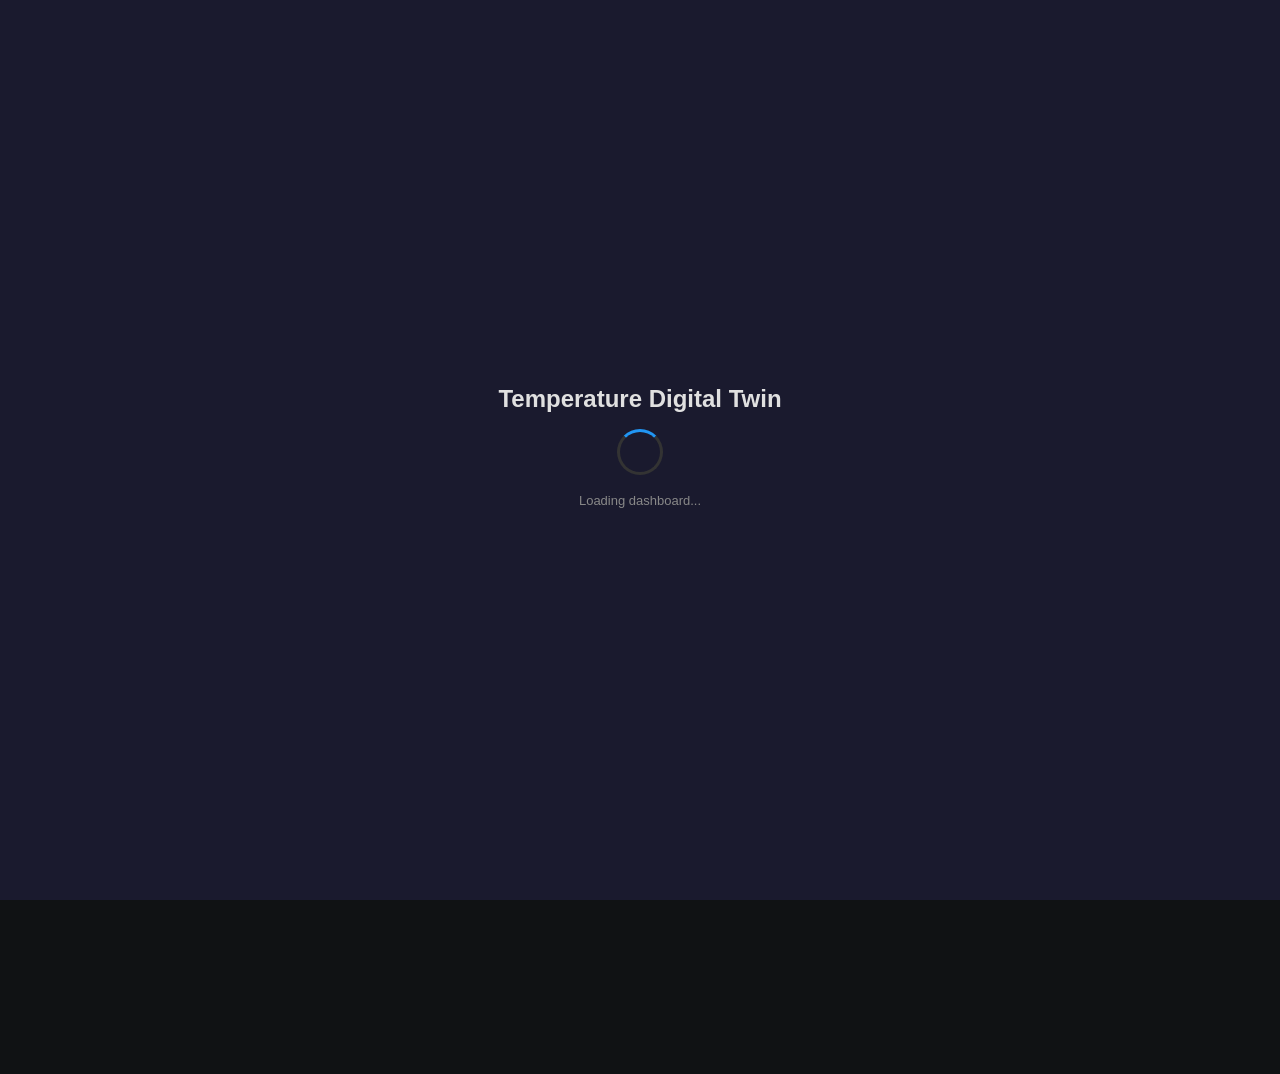
==== dashboard/index.html @ 0434c5f9 "fix: resolve apache-arrow bare specifier, add loader, toast notifications, rename title - Fix apache" ====
<!DOCTYPE html>
<html>
<head>
    <meta charset="UTF-8">
    <title>Temperature Digital Twin</title>
	<meta name="mobile-web-app-capable" content="yes">
    <meta name="apple-mobile-web-app-capable" content="yes" />
    <meta name="apple-mobile-web-app-status-bar-style" content="black" />
    <meta name="viewport" content = "width = device-width, initial-scale = 1, user-scalable = no" />
    <link href="css/freeboard.min.css" rel="stylesheet" />
    <!-- Toastify.js for lightweight toast notifications (no dependencies) -->
    <link href="https://cdn.jsdelivr.net/npm/toastify-js@1.12.0/src/toastify.min.css" rel="stylesheet" />
    <script src="js/freeboard.thirdparty.min.js"></script>
    <!-- Apache ECharts for time series charts -->
    <script src="https://cdn.jsdelivr.net/npm/echarts@5.5.1/dist/echarts.min.js"></script>
    <!-- timeago.js for human-readable relative timestamps -->
    <script src="https://cdn.jsdelivr.net/npm/timeago.js@4.0.2/dist/timeago.min.js"></script>
    <!-- Toastify.js for toast notifications -->
    <script src="https://cdn.jsdelivr.net/npm/toastify-js@1.12.0/src/toastify.js"></script>
    <script type="text/javascript">
        // ── Toast helper — available to all plugins via window.showToast ──
        // Usage: window.showToast("message", "info|success|error|warning")
        window.showToast = function(message, type) {
            if (typeof Toastify === "undefined") {
                console.log("[Toast] (" + (type || "info") + ") " + message);
                return;
            }
            var bgColors = {
                error:    "linear-gradient(135deg, #d32f2f, #b71c1c)",
                warning:  "linear-gradient(135deg, #f57c00, #e65100)",
                success:  "linear-gradient(135deg, #388e3c, #1b5e20)",
                info:     "linear-gradient(135deg, #1565c0, #0d47a1)"
            };
            Toastify({
                text: message,
                duration: 8000,
                close: true,
                gravity: "top",
                position: "right",
                style: {
                    background: bgColors[type] || bgColors.info,
                    borderRadius: "6px",
                    fontSize: "13px",
                    maxWidth: "420px"
                }
            }).showToast();
        };
    </script>
    <script type="text/javascript">
        head.js("js/freeboard_plugins.min.js",
                // *** Load more plugins here ***
                "plugins/custom/duckdb_datasource.js",
                "plugins/custom/hf_dataset_datasource.js",
                "plugins/custom/timeseries_chart_widget.js",
                "plugins/custom/datepicker_widget.js",
                "plugins/custom/link_card_widget.js",
                function(){
                    $(function()
                    { //DOM Ready
                        freeboard.initialize(true);

                        var hashpattern = window.location.hash.match(/(&|#)source=([^&]+)/);
                        var savepattern = window.location.hash.match(/(&|#)save=([^&]+)/);
                        var projectSaveEndpoint = savepattern !== null ? decodeURIComponent(savepattern[2]) : "/api/dashboard";

                        function loadProjectDashboard() {
                            if (!window.agentFreeboardProjectSource) {
                                alert("Project dashboard is unavailable in this preview.");
                                return;
                            }

                            $.getJSON(window.agentFreeboardProjectSource)
                                .done(function(data) {
                                    freeboard.loadDashboard(data, function() {
                                        freeboard.setEditing(true);
                                    });
                                })
                                .fail(function(xhr) {
                                    alert("Project dashboard load failed: " + (xhr.statusText || "unknown error"));
                                });
                        }

                        function setProjectSaveMode(available, enabled, endpoint) {
                            window.agentFreeboardDetectedSaveEndpoint = available ? endpoint : null;
                            window.agentFreeboardSaveEndpoint = available && enabled ? endpoint : null;
                            $("#project-save-toggle").prop("disabled", !available).prop("checked", Boolean(available && enabled));
                            $("#project-save-mode").toggleClass("enabled", Boolean(available && enabled));
                            $("#project-save-mode-value").text(available && enabled ? "Local write-back active" : "Download JSON fallback");
                            $("#project-save-mode-detail").text(available ? (enabled ? "Save Dashboard writes to the project file." : "Save Dashboard downloads JSON.") : "Project file save is unavailable in this preview.");
                        }

                        setProjectSaveMode(false, false, projectSaveEndpoint);
                        $("#project-save-toggle").on("change", function() {
                            setProjectSaveMode(Boolean(window.agentFreeboardDetectedSaveEndpoint), this.checked, window.agentFreeboardDetectedSaveEndpoint || projectSaveEndpoint);
                        });

                        $.ajax({ url: projectSaveEndpoint, type: "GET", dataType: "json", cache: false })
                            .done(function(capability) {
                                var projectAvailable = Boolean(capability && capability.ok);
                                var writeAvailable = Boolean(capability && capability.writeEnabled);
                                window.agentFreeboardProjectSource = projectAvailable ? "/dashboard.json" : null;
                                $("#project-load-dashboard").toggleClass("disabled", !projectAvailable);
                                setProjectSaveMode(writeAvailable, writeAvailable, projectSaveEndpoint);
                                if (hashpattern === null && projectAvailable) {
                                    loadProjectDashboard();
                                }
                            })
                            .fail(function() {
                                window.agentFreeboardProjectSource = null;
                                $("#project-load-dashboard").addClass("disabled");
                                setProjectSaveMode(false, false, projectSaveEndpoint);
                                if (hashpattern === null) {
                                    $.getJSON("examples/temperature-twin.json", function(data) {
                                        freeboard.loadDashboard(data, function() {
                                            freeboard.setEditing(false);
                                        });
                                    }).fail(function(xhr) {
                                        console.log("Default dashboard load failed: " + (xhr.statusText || "unknown error"));
                                    });
                                }
                            });
                        if (hashpattern !== null) {
                            $.getJSON(decodeURIComponent(hashpattern[2]), function(data) {
                                freeboard.loadDashboard(data, function() {
                                    var editpattern = window.location.hash.match(/(&|#)edit=(true|1|yes)/i);
                                    freeboard.setEditing(editpattern !== null);
                                });
                            });
                        }

                        window.agentFreeboardLoadProjectDashboard = loadProjectDashboard;

                        // Hide loading overlay once the dashboard DOM is ready
                        window.setLoadingStatus("Loading dashboard...");
                        setTimeout(window.hideLoadingOverlay, 1500);

                    });
                });
    </script>
</head>
<body>
<!-- Loading overlay — shown until dashboard is ready -->
<div id="loading-overlay" style="position:fixed;top:0;left:0;width:100%;height:100%;background:#1a1a2e;z-index:99999;display:flex;flex-direction:column;align-items:center;justify-content:center;transition:opacity 0.4s;">
    <div style="font-size:24px;font-weight:600;color:#e0e0e0;margin-bottom:20px;font-family:'Segoe UI',Arial,sans-serif;">Temperature Digital Twin</div>
    <div style="width:40px;height:40px;border:3px solid #333;border-top-color:#2196F3;border-radius:50%;animation:spin 0.8s linear infinite;"></div>
    <div id="loading-status" style="margin-top:16px;color:#888;font-size:13px;font-family:'Segoe UI',Arial,sans-serif;">Initializing dashboard...</div>
</div>
<style>@keyframes spin{to{transform:rotate(360deg)}}</style>
<script>
    // Update loading status text
    window.setLoadingStatus = function(msg) {
        var el = document.getElementById("loading-status");
        if (el) el.textContent = msg;
    };
    // Hide loading overlay
    window.hideLoadingOverlay = function() {
        var overlay = document.getElementById("loading-overlay");
        if (overlay) {
            overlay.style.opacity = "0";
            setTimeout(function() { overlay.remove(); }, 400);
        }
    };
</script>
<div id="board-content">
    <img id="dash-logo" data-bind="attr:{src: header_image}, visible:header_image()">
    <div class="gridster responsive-column-width">
        <ul data-bind="grid: true">
        </ul>
    </div>
</div>
<header id="main-header" data-bind="if:allow_edit">
    <div id="admin-bar">
        <div id="admin-menu">
            <div id="board-tools">
                <h1 id="board-logo" class="title bordered">agent-freeboard editor</h1>
                <div id="board-actions">
                    <ul class="board-toolbar vertical">
                        <li data-bind="click: loadDashboardFromLocalFile"><i id="full-screen-icon" class="icon-folder-open icon-white"></i><label id="full-screen">Load JSON</label></li>
                        <li id="project-load-dashboard" class="disabled" data-bind="click: loadDashboardFromProject"><i class="icon-refresh icon-white"></i><label>Load Project</label></li>
                        <li><i class="icon-download-alt icon-white"></i><label data-bind="click: saveDashboardClicked">Save Dashboard</label></li>
                        <li id="add-pane" data-bind="click: createPane"><i class="icon-plus icon-white"></i><label>Add Pane</label></li>
                    </ul>
                    <div id="project-save-mode" class="project-save-mode">
                        <div class="project-save-mode-header">
                            <div class="project-save-mode-label">Project Save Mode</div>
                            <label class="project-save-toggle"><input id="project-save-toggle" type="checkbox" disabled> Save to project</label>
                        </div>
                        <div id="project-save-mode-value" class="project-save-mode-value">Download JSON fallback</div>
                        <div id="project-save-mode-detail" class="project-save-mode-detail">Project file save is unavailable in this preview.</div>
                    </div>
                </div>
            </div>
            <div id="datasources">
                <h2 class="title">Datasources</h2>

                <div class="datasource-list-container">
                    <table class="table table-condensed sub-table" id="datasources-list" data-bind="if: datasources().length">
                        <thead>
                        <tr>
                            <th>Name</th>
                            <th>Last Updated</th>
                            <th>&nbsp;</th>
                        </tr>
                        </thead>
                        <tbody data-bind="foreach: datasources">
                        <tr>
                            <td>
                                <span class="text-button datasource-name" data-bind="text: name, pluginEditor: {operation: 'edit', type: 'datasource'}"></span>
                            </td>
                            <td data-bind="text: last_updated"></td>
                            <td>
                                <ul class="board-toolbar">
                                    <li data-bind="click: updateNow"><i class="icon-refresh icon-white"></i></li>
                                    <li data-bind="pluginEditor: {operation: 'delete', type: 'datasource'}">
                                        <i class="icon-trash icon-white"></i></li>
                                </ul>
                            </td>
                        </tr>
                        </tbody>
                    </table>
                </div>
                <span class="text-button table-operation" data-bind="pluginEditor: {operation: 'add', type: 'datasource'}">ADD</span>
            </div>
        </div>
    </div>
	<div id="column-tools" class="responsive-column-width">
		<ul class="board-toolbar left-columns">
			<li class="column-tool add" data-bind="click: addGridColumnLeft"><span class="column-icon right"></span><i class="icon-arrow-left icon-white"></i></li>
			<li class="column-tool sub" data-bind="click: subGridColumnLeft"><span class="column-icon left"></span><i class="icon-arrow-right icon-white"></i></li>
		</ul>
		<ul class="board-toolbar right-columns">
			<li class="column-tool sub" data-bind="click: subGridColumnRight"><span class="column-icon right"></span><i class="icon-arrow-left icon-white"></i></li>
			<li class="column-tool add" data-bind="click: addGridColumnRight"><span class="column-icon left"></span><i class="icon-arrow-right icon-white"></i></li>
		</ul>
	</div>
    <div id="toggle-header" data-bind="click: toggleEditing">
        <i id="toggle-header-icon" class="icon-wrench icon-white"></i></div>
</header>

<div style="display:hidden">
    <ul data-bind="template: { name: 'pane-template', foreach: panes}">
    </ul>
</div>

<script type="text/html" id="pane-template">
    <li data-bind="pane: true">
        <header>
            <h1 class="pane-title" data-bind="editableText: title, editable: $root.isEditing"></h1>
            <ul class="board-toolbar pane-tools">
                <li data-bind="pluginEditor: {operation: 'add', type: 'widget'}">
                    <i class="icon-plus icon-white"></i>
                </li>
                <li data-bind="pluginEditor: {operation: 'edit', type: 'pane'}">
                    <i class="icon-wrench icon-white"></i>
                </li>
                <li data-bind="pluginEditor: {operation: 'delete', type: 'pane'}">
                    <i class="icon-trash icon-white"></i>
                </li>
            </ul>
        </header>
        <section data-bind="foreach: widgets">
            <div class="sub-section" data-bind="css: 'sub-section-height-' + height()">
                <div class="widget" data-bind="widget: true, css:{fillsize:fillSize}"></div>
                <div class="sub-section-tools">
                    <ul class="board-toolbar">
                        <!-- ko if:$parent.widgetCanMoveUp($data) -->
                        <li data-bind="click:$parent.moveWidgetUp"><i class="icon-chevron-up icon-white"></i></li>
                        <!-- /ko -->
                        <!-- ko if:$parent.widgetCanMoveDown($data) -->
                        <li data-bind="click:$parent.moveWidgetDown"><i class="icon-chevron-down icon-white"></i></li>
                        <!-- /ko -->
                        <li data-bind="pluginEditor: {operation: 'edit', type: 'widget'}"><i class="icon-wrench icon-white"></i></li>
                        <li data-bind="pluginEditor: {operation: 'delete', type: 'widget'}"><i class="icon-trash icon-white"></i></li>
                    </ul>
                </div>
            </div>
        </section>
        <button type="button" class="pane-add-widget" data-bind="visible: $root.isEditing, pluginEditor: {operation: 'add', type: 'widget'}">Add widget</button>
    </li>
</script>

</body>
</html>
---- dashboard/css/freeboard.min.css ----
.cm-s-ambiance .cm-keyword{color:#cda869}.cm-s-ambiance .cm-atom{color:#cf7ea9}.cm-s-ambiance .cm-number{color:#78cf8a}.cm-s-ambiance .cm-def{color:#aac6e3}.cm-s-ambiance .cm-variable{color:#ffb795}.cm-s-ambiance .cm-variable-2{color:#eed1b3}.cm-s-ambiance .cm-variable-3{color:#faded3}.cm-s-ambiance .cm-property{color:#eed1b3}.cm-s-ambiance .cm-operator{color:#fa8d6a}.cm-s-ambiance .cm-comment{color:#555;font-style:italic}.cm-s-ambiance .cm-string{color:#8f9d6a}.cm-s-ambiance .cm-string-2{color:#9d937c}.cm-s-ambiance .cm-meta{color:#d2a8a1}.cm-s-ambiance .cm-qualifier{color:#ff0}.cm-s-ambiance .cm-builtin{color:#99c}.cm-s-ambiance .cm-bracket{color:#24c2c7}.cm-s-ambiance .cm-tag{color:#fee4ff}.cm-s-ambiance .cm-attribute{color:#9b859d}.cm-s-ambiance .cm-header{color:#00f}.cm-s-ambiance .cm-quote{color:#24c2c7}.cm-s-ambiance .cm-hr{color:pink}.cm-s-ambiance .cm-link{color:#f4c20b}.cm-s-ambiance .cm-special{color:#ff9d00}.cm-s-ambiance .cm-error{color:#af2018}.cm-s-ambiance .CodeMirror-matchingbracket{color:#0f0}.cm-s-ambiance .CodeMirror-nonmatchingbracket{color:#f22}.cm-s-ambiance .CodeMirror-selected{background:rgba(255,255,255,.15)}.cm-s-ambiance.CodeMirror-focused .CodeMirror-selected{background:rgba(255,255,255,.1)}.cm-s-ambiance.CodeMirror{line-height:1.4em;color:#e6e1dc;background-color:#202020;-webkit-box-shadow:inset 0 0 10px #000;-moz-box-shadow:inset 0 0 10px #000;box-shadow:inset 0 0 10px #000}.cm-s-ambiance .CodeMirror-gutters{background:#3d3d3d;border-right:1px solid #4d4d4d;box-shadow:0 10px 20px #000}.cm-s-ambiance .CodeMirror-linenumber{text-shadow:0 1px 1px #4d4d4d;color:#222;padding:0 5px}.cm-s-ambiance .CodeMirror-lines .CodeMirror-cursor{border-left:1px solid #7991e8}.cm-s-ambiance .CodeMirror-activeline-background{background:none repeat scroll 0 0 rgba(255,255,255,.031)}.cm-s-ambiance .CodeMirror-gutters,.cm-s-ambiance.CodeMirror{background-image:url("[data-uri]")}.CodeMirror{font-family:monospace;height:300px}.CodeMirror-scroll{overflow:auto}.CodeMirror-lines{padding:4px 0}.CodeMirror pre{padding:0 4px}.CodeMirror-gutter-filler,.CodeMirror-scrollbar-filler{background-color:#fff}.CodeMirror-gutters{border-right:1px solid #ddd;background-color:#f7f7f7;white-space:nowrap}.CodeMirror-linenumber{padding:0 3px 0 5px;min-width:20px;text-align:right;color:#999;-moz-box-sizing:content-box;box-sizing:content-box}.CodeMirror div.CodeMirror-cursor{border-left:1px solid #000}.CodeMirror div.CodeMirror-secondarycursor{border-left:1px solid silver}.CodeMirror.cm-keymap-fat-cursor div.CodeMirror-cursor{width:auto;border:0;background:#7e7}.cm-tab{display:inline-block}.CodeMirror-ruler{border-left:1px solid #ccc;position:absolute}.cm-s-default .cm-keyword{color:#708}.cm-s-default .cm-atom{color:#219}.cm-s-default .cm-number{color:#164}.cm-s-default .cm-def{color:#00f}.cm-s-default .cm-variable-2{color:#05a}.cm-s-default .cm-variable-3{color:#085}.cm-s-default .cm-comment{color:#a50}.cm-s-default .cm-string{color:#a11}.cm-s-default .cm-string-2{color:#f50}.cm-s-default .cm-meta{color:#555}.cm-s-default .cm-qualifier{color:#555}.cm-s-default .cm-builtin{color:#30a}.cm-s-default .cm-bracket{color:#997}.cm-s-default .cm-tag{color:#170}.cm-s-default .cm-attribute{color:#00c}.cm-s-default .cm-header{color:#00f}.cm-s-default .cm-quote{color:#090}.cm-s-default .cm-hr{color:#999}.cm-s-default .cm-link{color:#00c}.cm-negative{color:#d44}.cm-positive{color:#292}.cm-header,.cm-strong{font-weight:700}.cm-em{font-style:italic}.cm-link{text-decoration:underline}.cm-s-default .cm-error{color:red}.cm-invalidchar{color:red}div.CodeMirror span.CodeMirror-matchingbracket{color:#0f0}div.CodeMirror span.CodeMirror-nonmatchingbracket{color:#f22}.CodeMirror-activeline-background{background:#e8f2ff}.CodeMirror{line-height:1;position:relative;overflow:hidden;background:#fff;color:#000}.CodeMirror-scroll{margin-bottom:-30px;margin-right:-30px;padding-bottom:30px;height:100%;outline:0;position:relative;-moz-box-sizing:content-box;box-sizing:content-box}.CodeMirror-sizer{position:relative;border-right:30px solid transparent;-moz-box-sizing:content-box;box-sizing:content-box}.CodeMirror-gutter-filler,.CodeMirror-hscrollbar,.CodeMirror-scrollbar-filler,.CodeMirror-vscrollbar{position:absolute;z-index:6;display:none}.CodeMirror-vscrollbar{right:0;top:0;overflow-x:hidden;overflow-y:scroll}.CodeMirror-hscrollbar{bottom:0;left:0;overflow-y:hidden;overflow-x:scroll}.CodeMirror-scrollbar-filler{right:0;bottom:0}.CodeMirror-gutter-filler{left:0;bottom:0}.CodeMirror-gutters{position:absolute;left:0;top:0;padding-bottom:30px;z-index:3}.CodeMirror-gutter{white-space:normal;height:100%;-moz-box-sizing:content-box;box-sizing:content-box;padding-bottom:30px;margin-bottom:-32px;display:inline-block}.CodeMirror-gutter-elt{position:absolute;cursor:default;z-index:4}.CodeMirror-lines{cursor:text}.CodeMirror pre{-moz-border-radius:0;-webkit-border-radius:0;border-radius:0;border-width:0;background:0 0;font-family:inherit;font-size:inherit;margin:0;white-space:pre;word-wrap:normal;line-height:inherit;color:inherit;z-index:2;position:relative;overflow:visible}.CodeMirror-wrap pre{word-wrap:break-word;white-space:pre-wrap;word-break:normal}.CodeMirror-linebackground{position:absolute;left:0;right:0;top:0;bottom:0;z-index:0}.CodeMirror-linewidget{position:relative;z-index:2;overflow:auto}.CodeMirror-wrap .CodeMirror-scroll{overflow-x:hidden}.CodeMirror-measure{position:absolute;width:100%;height:0;overflow:hidden;visibility:hidden}.CodeMirror-measure pre{position:static}.CodeMirror div.CodeMirror-cursor{position:absolute;border-right:none;width:0}div.CodeMirror-cursors{visibility:hidden;position:relative;z-index:1}.CodeMirror-focused div.CodeMirror-cursors{visibility:visible}.CodeMirror-selected{background:#d9d9d9}.CodeMirror-focused .CodeMirror-selected{background:#d7d4f0}.CodeMirror-crosshair{cursor:crosshair}.cm-searching{background:#ffa;background:rgba(255,255,0,.4)}.cm-force-border{padding-right:.1px}@media print{.CodeMirror div.CodeMirror-cursors{visibility:hidden}}/*! gridster.js - v0.1.0 - 2013-06-14 - * http://gridster.net/ - Copyright (c) 2013 ducksboard; Licensed MIT */.gridster{position:relative}.gridster>*{margin:0 auto;-webkit-transition:height .4s;-moz-transition:height .4s;-o-transition:height .4s;-ms-transition:height .4s;transition:height .4s}.gridster .gs_w{z-index:2;position:absolute}.ready .gs_w:not(.preview-holder){-webkit-transition:opacity .3s,left .3s,top .3s;-moz-transition:opacity .3s,left .3s,top .3s;-o-transition:opacity .3s,left .3s,top .3s;transition:opacity .3s,left .3s,top .3s}.ready .gs_w:not(.preview-holder){-webkit-transition:opacity .3s,left .3s,top .3s,width .3s,height .3s;-moz-transition:opacity .3s,left .3s,top .3s,width .3s,height .3s;-o-transition:opacity .3s,left .3s,top .3s,width .3s,height .3s;transition:opacity .3s,left .3s,top .3s,width .3s,height .3s}.gridster .preview-holder{z-index:1;position:absolute;background-color:#fff;border-color:#fff;opacity:.3}.gridster .player-revert{z-index:10!important;-webkit-transition:left .3s,top .3s!important;-moz-transition:left .3s,top .3s!important;-o-transition:left .3s,top .3s!important;transition:left .3s,top .3s!important}.gridster .dragging{z-index:10!important;-webkit-transition:all 0s!important;-moz-transition:all 0s!important;-o-transition:all 0s!important;transition:all 0s!important}/*! normalize.css v2.1.2 | MIT License | git.io/normalize */article,aside,details,figcaption,figure,footer,header,hgroup,main,nav,section,summary{display:block}audio,canvas,video{display:inline-block}audio:not([controls]){display:none;height:0}[hidden]{display:none}html{-webkit-touch-callout:none;-webkit-user-select:none;-khtml-user-select:none;-moz-user-select:none;-ms-user-select:none;user-select:none;font-family:sans-serif;-ms-text-size-adjust:100%;-webkit-text-size-adjust:100%}body{margin:0}@media screen and (max-width :320px){body::-webkit-scrollbar{display:none}}a:focus{outline:thin dotted}a:active,a:hover{outline:0}h1{font-size:2em;margin:.67em 0}abbr[title]{border-bottom:1px dotted}b,strong{font-weight:700}dfn{font-style:italic}hr{-moz-box-sizing:content-box;box-sizing:content-box;height:0}mark{background:#ff0;color:#000}code,kbd,pre,samp{font-family:monospace,serif;font-size:1em}pre{white-space:pre-wrap}q{quotes:"\201C" "\201D" "\2018" "\2019"}small{font-size:80%}sub,sup{font-size:75%;line-height:0;position:relative;vertical-align:baseline}sup{top:-.5em}sub{bottom:-.25em}img{border:0}svg:not(:root){overflow:hidden}figure{margin:0}fieldset{border:1px solid silver;margin:0 2px;padding:.35em .625em .75em}legend{border:0;padding:0}button,input,select,textarea{font-family:inherit;font-size:100%;margin:0}button,input{line-height:normal}button,select{text-transform:none}button,html input[type=button],input[type=reset],input[type=submit]{-webkit-appearance:button;cursor:pointer}button[disabled],html input[disabled]{cursor:default}input[type=checkbox],input[type=radio]{box-sizing:border-box;padding:0}input[type=search]{-webkit-appearance:textfield;-moz-box-sizing:content-box;-webkit-box-sizing:content-box;box-sizing:content-box}input[type=search]::-webkit-search-cancel-button,input[type=search]::-webkit-search-decoration{-webkit-appearance:none}button::-moz-focus-inner,input::-moz-focus-inner{border:0;padding:0}textarea{overflow:auto;vertical-align:top}table{border-collapse:collapse;border-spacing:0}html{background-color:#101214;height:100%;overflow:hidden}body{background-color:#101214;color:#8b8b8b;font-family:system-ui,-apple-system,BlinkMacSystemFont,"Helvetica Neue",sans-serif;font-size:14px;line-height:20px;height:100%;overflow-x:hidden;overflow-y:auto}.modal{position:absolute;background-color:#2a2a2a;top:120px;width:900px;margin:auto;right:0;left:0;margin-bottom:25px}.modal.small{max-width:500px;width:100%}.modal header{background-color:#272727;height:40px;margin:0;padding:0 10px 0 10px;color:#8b8b8b}.modal footer{background-color:#272727;height:40px;margin:0;color:#8b8b8b;text-transform:uppercase;clear:both}.modal footer{text-align:right}.modal footer .text-button{line-height:40px;padding-left:15px;padding-right:15px;display:inline-block}.modal section{padding:25px;padding-bottom:55px}.control-group:last-child{margin-bottom:0}.control-group{margin-bottom:16px}.control-group:after,.control-group:before{display:table;line-height:0;content:""}.control-group:after{clear:both}.control-label{padding-top:5px;text-align:right;text-transform:uppercase;font-size:11px}.controls{padding-left:20px;margin-left:180px}.input-suffix{display:inline-block;height:22px;padding:4px 10px;line-height:23px;vertical-align:middle;text-transform:uppercase;font-size:11px;min-width:16px}#plugin-description{margin-bottom:25px}.align-right{text-align:right}select,textarea{margin:0;font-size:100%;vertical-align:middle}.uneditable-input,input[type=color],input[type=date],input[type=datetime-local],input[type=datetime],input[type=email],input[type=month],input[type=number],input[type=password],input[type=search],input[type=tel],input[type=text],input[type=time],input[type=url],input[type=week],select,textarea{display:inline-block;height:20px;padding:4px 6px;font-size:14px;line-height:20px;color:#d3d4d4;vertical-align:middle;-webkit-border-radius:0px;-moz-border-radius:0;border-radius:0;width:400px}input,textarea{width:206px}input.small,textarea.small{width:133px}textarea{height:auto}.uneditable-input,input[type=color],input[type=date],input[type=datetime-local],input[type=datetime],input[type=email],input[type=month],input[type=number],input[type=password],input[type=search],input[type=tel],input[type=text],input[type=time],input[type=url],input[type=week],textarea{background-color:#272727;border:1px solid #3d3d3d;-webkit-box-shadow:inset 0 1px 1px rgba(0,0,0,.075);-moz-box-shadow:inset 0 1px 1px rgba(0,0,0,.075);box-shadow:inset 0 1px 1px rgba(0,0,0,.075);-webkit-transition:border linear .2s,box-shadow linear .2s;-moz-transition:border linear .2s,box-shadow linear .2s;-o-transition:border linear .2s,box-shadow linear .2s;transition:border linear .2s,box-shadow linear .2s}.uneditable-input:focus,input[type=color]:focus,input[type=date]:focus,input[type=datetime-local]:focus,input[type=datetime]:focus,input[type=email]:focus,input[type=month]:focus,input[type=number]:focus,input[type=password]:focus,input[type=search]:focus,input[type=tel]:focus,input[type=text]:focus,input[type=time]:focus,input[type=url]:focus,input[type=week]:focus,textarea:focus{border-color:rgba(255,153,0,.8);outline:0;-webkit-box-shadow:inset 0 1px 1px rgba(0,0,0,.075),0 0 8px #f90;-moz-box-shadow:inset 0 1px 1px rgba(0,0,0,.075),0 0 8px #f90;box-shadow:inset 0 1px 1px rgba(0,0,0,.075),0 0 8px #f90}select{width:220px;background-color:#272727;height:27px}h1,h2,h3,h4,h5,h6{margin:10px 0;font-family:inherit;font-weight:700;line-height:20px;color:inherit;text-rendering:optimizelegibility}h1,h2,h3{line-height:40px}h1{font-size:38.5px}h2{font-size:31.5px}h3{font-size:24.5px}h4{font-size:17.5px}h5{font-size:14px}h6{font-size:11.9px}table{max-width:100%;background-color:transparent;border-collapse:collapse;border-spacing:0}.table{width:100%;margin-bottom:20px}.table td,.table th{padding:8px;line-height:20px;text-align:left;vertical-align:top;border-top:1px solid #ddd}.table th{font-weight:700}.table thead th{vertical-align:bottom}.table caption+thead tr:first-child td,.table caption+thead tr:first-child th,.table colgroup+thead tr:first-child td,.table colgroup+thead tr:first-child th,.table thead:first-child tr:first-child td,.table thead:first-child tr:first-child th{border-top:0}.table tbody+tbody{border-top:2px solid #ddd}.table .table{background-color:#fff}.table-condensed td,.table-condensed th{padding:2px 5px}a:focus{outline:thin dotted #333;outline:5px auto -webkit-focus-ring-color;outline-offset:-2px}#modal_overlay{position:absolute;z-index:100;top:0;left:0;height:100%;width:100%;background:rgba(0,0,0,.8);overflow-y:auto}a:active,a:hover{outline:0}a{color:#b88f51;text-decoration:none}a:focus,a:hover{color:#d7ad69;text-decoration:underline}.gridster header{background-color:#272727;height:30px;margin:0;padding:0 10px 0 10px;color:#8b8b8b;text-transform:uppercase}header h1{font-size:12px;white-space:nowrap;overflow:hidden;text-overflow:ellipsis;padding:0;margin:0;line-height:30px}.gridster section{line-height:normal;bottom:0;left:0;right:0;margin:auto;white-space:nowrap;overflow:hidden;text-overflow:ellipsis}#board-content{overflow:visible;position:relative;padding-top:10px}#main-header{width:100%;position:fixed;z-index:50;display:none}#admin-bar{background-color:#242729;width:100%;height:216px;position:relative;border-bottom:1px solid #3a3f43;-webkit-box-shadow:0 2px 8px rgba(0,0,0,.24);box-shadow:0 2px 8px rgba(0,0,0,.24);overflow-x:hidden;overflow-y:hidden}#toggle-header{margin:0 auto;left:0;right:0;width:50px;background-color:#242729;text-align:center;cursor:pointer;border:1px solid #3a3f43;border-top:0}#toggle-header-icon{margin-top:4px;margin-bottom:7px}.widget{padding:5px 10px 5px 10px;height:100%;width:100%;-moz-box-sizing:border-box;-webkit-box-sizing:border-box;box-sizing:border-box}.widget.fillsize{padding:0}.pane-tools{top:4px;right:4px;position:absolute;display:none}.sub-section-tools{top:6px;right:6px;position:absolute;display:none}.pane-title[contenteditable=true]{cursor:text;outline:1px solid transparent;padding-right:86px}.pane-title[contenteditable=true]:focus{background:#33383c;outline-color:#59636b}.pane-add-widget{display:block;width:calc(100% - 20px);margin:10px;padding:8px 10px;color:#d3d4d4;background:0 0;border:1px dashed #59636b;border-radius:4px;font:inherit;cursor:pointer}.pane-add-widget:focus,.pane-add-widget:hover{color:#fff;border-color:#8a949c;background:#33383c;outline:0}.datasource-edit-btn{padding:5px;margin-right:5px;cursor:pointer}.datasource-delete-btn{padding:5px;margin-left:5px;cursor:pointer}#board-tools{width:50%;float:left}#board-actions{display:flex;align-items:flex-start;gap:16px}.project-save-mode{flex:1 1 240px;min-width:220px;max-width:320px;margin-top:0;padding:8px 10px;border:1px solid #3a3f43;border-radius:4px;background:#1f2224;color:#d3d4d4}.project-save-mode.enabled{border-color:#6f8f6a}.project-save-mode-header{display:flex;align-items:center;justify-content:space-between;gap:12px}.project-save-mode-label{color:#8a949c;font-size:10px;text-transform:uppercase}.project-save-toggle{display:inline-flex;align-items:center;gap:6px;margin:0;color:#d3d4d4;font-size:11px;line-height:1.2;text-transform:none;cursor:pointer}.project-save-toggle input{width:auto;height:auto;margin:0}.project-save-toggle input:disabled,.project-save-toggle:has(input:disabled){cursor:default;color:#737b81}.project-save-mode-value{margin-top:8px;font-size:13px;color:#fff}.project-save-mode-detail{margin-top:4px;font-size:11px;line-height:1.3;color:#aeb4b8}.project-save-mode-detail code{color:#d3d4d4}.table thead th{font-size:10px;text-shadow:none}.table td{border-top:solid 1px #3d3d3d;color:#d3d4d4}#datasources{width:50%;float:right;height:100%}#cam{height:100%;background-size:cover}#admin-menu{left:0;right:0;width:950px;top:20px;margin:0 auto;padding-left:10px;padding-right:10px;position:absolute;-moz-box-sizing:border-box;-webkit-box-sizing:border-box;box-sizing:border-box}.sub-section h2{font-size:14px;font-weight:400;padding:0;margin:0;line-height:normal}.sub-section{padding:0;border-bottom:solid 1px #363636;position:relative;overflow:hidden}.sub-section-height-1{height:60px}.sub-section-height-2{height:120px}.sub-section-height-3{height:180px}.sub-section-height-4{height:240px}.sub-section:last-of-type{border-bottom:none}#pump-icon{padding:10px;padding-bottom:12px;display:none}.section-title{min-height:7px}.small-text{color:#d3d4d4;font-size:20px;font-weight:100;font-family:system-ui,-apple-system,BlinkMacSystemFont,"Helvetica Neue",sans-serif;overflow:hidden;text-overflow:ellipsis;letter-spacing:1px}ol,ul{list-style:none}#column-tools{position:relative;display:none;margin:0 auto;left:0;right:0;top:5px}#column-tools .left-columns{position:absolute;left:0}#column-tools .right-columns{position:absolute;right:0}.column-tool{cursor:pointer}.column-tool.max.add,.column-tool.min.sub{display:none}.column-icon{display:inline-block;background-color:#fff;width:5px;height:100%}.column-icon.right{float:right}.column-icon.left{float:left}.gridster{max-width:960px;margin:0 auto;left:0;right:0;top:0}.gridster .gs_w{background:#2a2a2a;padding:0;margin:0;overflow:hidden;z-index:auto;border:1px solid transparent;-webkit-touch-callout:text;-webkit-user-select:text;-khtml-user-select:text;-moz-user-select:text;-ms-user-select:text;user-select:text}.gridster .gs_w:hover{border-color:#3a3f43}.gridster .preview-holder{border:none!important;border-radius:0!important;background:rgba(255,255,255,.2)!important}[class*=" icon-"],[class^=icon-]{display:inline-block;width:14px;height:14px;margin-top:1px;line-height:14px;vertical-align:text-top;background-image:url("../img/glyphicons-halflings.png");background-position:14px 14px;background-repeat:no-repeat}.dropdown-menu>.active>a>[class*=" icon-"],.dropdown-menu>.active>a>[class^=icon-],.dropdown-menu>li>a:focus>[class*=" icon-"],.dropdown-menu>li>a:focus>[class^=icon-],.dropdown-menu>li>a:hover>[class*=" icon-"],.dropdown-menu>li>a:hover>[class^=icon-],.dropdown-submenu:focus>a>[class*=" icon-"],.dropdown-submenu:focus>a>[class^=icon-],.dropdown-submenu:hover>a>[class*=" icon-"],.dropdown-submenu:hover>a>[class^=icon-],.icon-white,.nav-list>.active>a>[class*=" icon-"],.nav-list>.active>a>[class^=icon-],.nav-pills>.active>a>[class*=" icon-"],.nav-pills>.active>a>[class^=icon-],.navbar-inverse .nav>.active>a>[class*=" icon-"],.navbar-inverse .nav>.active>a>[class^=icon-]{background-image:url("../img/glyphicons-halflings-white.png")}.icon-glass{background-position:0 0}.icon-music{background-position:-24px 0}.icon-search{background-position:-48px 0}.icon-envelope{background-position:-72px 0}.icon-heart{background-position:-96px 0}.icon-star{background-position:-120px 0}.icon-star-empty{background-position:-144px 0}.icon-user{background-position:-168px 0}.icon-film{background-position:-192px 0}.icon-th-large{background-position:-216px 0}.icon-th{background-position:-240px 0}.icon-th-list{background-position:-264px 0}.icon-ok{background-position:-288px 0}.icon-remove{background-position:-312px 0}.icon-zoom-in{background-position:-336px 0}.icon-zoom-out{background-position:-360px 0}.icon-off{background-position:-384px 0}.icon-signal{background-position:-408px 0}.icon-cog{background-position:-432px 0}.icon-trash{background-position:-456px 0}.icon-home{background-position:0 -24px}.icon-file{background-position:-24px -24px}.icon-time{background-position:-48px -24px}.icon-road{background-position:-72px -24px}.icon-download-alt{background-position:-96px -24px}.icon-download{background-position:-120px -24px}.icon-upload{background-position:-144px -24px}.icon-inbox{background-position:-168px -24px}.icon-play-circle{background-position:-192px -24px}.icon-repeat{background-position:-216px -24px}.icon-refresh{background-position:-240px -24px}.icon-list-alt{background-position:-264px -24px}.icon-lock{background-position:-287px -24px}.icon-flag{background-position:-312px -24px}.icon-headphones{background-position:-336px -24px}.icon-volume-off{background-position:-360px -24px}.icon-volume-down{background-position:-384px -24px}.icon-volume-up{background-position:-408px -24px}.icon-qrcode{background-position:-432px -24px}.icon-barcode{background-position:-456px -24px}.icon-tag{background-position:0 -48px}.icon-tags{background-position:-25px -48px}.icon-book{background-position:-48px -48px}.icon-bookmark{background-position:-72px -48px}.icon-print{background-position:-96px -48px}.icon-camera{background-position:-120px -48px}.icon-font{background-position:-144px -48px}.icon-bold{background-position:-167px -48px}.icon-italic{background-position:-192px -48px}.icon-text-height{background-position:-216px -48px}.icon-text-width{background-position:-240px -48px}.icon-align-left{background-position:-264px -48px}.icon-align-center{background-position:-288px -48px}.icon-align-right{background-position:-312px -48px}.icon-align-justify{background-position:-336px -48px}.icon-list{background-position:-360px -48px}.icon-indent-left{background-position:-384px -48px}.icon-indent-right{background-position:-408px -48px}.icon-facetime-video{background-position:-432px -48px}.icon-picture{background-position:-456px -48px}.icon-pencil{background-position:0 -72px}.icon-map-marker{background-position:-24px -72px}.icon-adjust{background-position:-48px -72px}.icon-tint{background-position:-72px -72px}.icon-edit{background-position:-96px -72px}.icon-share{background-position:-120px -72px}.icon-check{background-position:-144px -72px}.icon-move{background-position:-168px -72px}.icon-step-backward{background-position:-192px -72px}.icon-fast-backward{background-position:-216px -72px}.icon-backward{background-position:-240px -72px}.icon-play{background-position:-264px -72px}.icon-pause{background-position:-288px -72px}.icon-stop{background-position:-312px -72px}.icon-forward{background-position:-336px -72px}.icon-fast-forward{background-position:-360px -72px}.icon-step-forward{background-position:-384px -72px}.icon-eject{background-position:-408px -72px}.icon-chevron-left{background-position:-432px -72px}.icon-chevron-right{background-position:-456px -72px}.icon-plus-sign{background-position:0 -96px}.icon-minus-sign{background-position:-24px -96px}.icon-remove-sign{background-position:-48px -96px}.icon-ok-sign{background-position:-72px -96px}.icon-question-sign{background-position:-96px -96px}.icon-info-sign{background-position:-120px -96px}.icon-screenshot{background-position:-144px -96px}.icon-remove-circle{background-position:-168px -96px}.icon-ok-circle{background-position:-192px -96px}.icon-ban-circle{background-position:-216px -96px}.icon-arrow-left{background-position:-240px -96px}.icon-arrow-right{background-position:-264px -96px}.icon-arrow-up{background-position:-289px -96px}.icon-arrow-down{background-position:-312px -96px}.icon-share-alt{background-position:-336px -96px}.icon-resize-full{background-position:-360px -96px}.icon-resize-small{background-position:-384px -96px}.icon-plus{background-position:-408px -96px}.icon-minus{background-position:-433px -96px}.icon-asterisk{background-position:-456px -96px}.icon-exclamation-sign{background-position:0 -120px}.icon-gift{background-position:-24px -120px}.icon-leaf{background-position:-48px -120px}.icon-fire{background-position:-72px -120px}.icon-eye-open{background-position:-96px -120px}.icon-eye-close{background-position:-120px -120px}.icon-warning-sign{background-position:-144px -120px}.icon-plane{background-position:-168px -120px}.icon-calendar{background-position:-192px -120px}.icon-random{width:16px;background-position:-216px -120px}.icon-comment{background-position:-240px -120px}.icon-magnet{background-position:-264px -120px}.icon-chevron-up{background-position:-288px -120px}.icon-chevron-down{background-position:-313px -119px}.icon-retweet{background-position:-336px -120px}.icon-shopping-cart{background-position:-360px -120px}.icon-folder-close{width:16px;background-position:-384px -120px}.icon-folder-open{width:16px;background-position:-408px -120px}.icon-resize-vertical{background-position:-432px -119px}.icon-resize-horizontal{background-position:-456px -118px}.icon-hdd{background-position:0 -144px}.icon-bullhorn{background-position:-24px -144px}.icon-bell{background-position:-48px -144px}.icon-certificate{background-position:-72px -144px}.icon-thumbs-up{background-position:-96px -144px}.icon-thumbs-down{background-position:-120px -144px}.icon-hand-right{background-position:-144px -144px}.icon-hand-left{background-position:-168px -144px}.icon-hand-up{background-position:-192px -144px}.icon-hand-down{background-position:-216px -144px}.icon-circle-arrow-right{background-position:-240px -144px}.icon-circle-arrow-left{background-position:-264px -144px}.icon-circle-arrow-up{background-position:-288px -144px}.icon-circle-arrow-down{background-position:-312px -144px}.icon-globe{background-position:-336px -144px}.icon-wrench{background-position:-360px -144px}.icon-tasks{background-position:-384px -144px}.icon-filter{background-position:-408px -144px}.icon-briefcase{background-position:-432px -144px}.icon-fullscreen{background-position:-456px -144px}.form-table td{vertical-align:top}.form-label{text-align:right;padding-right:14px;height:42px;float:left;width:160px;padding-top:4px}.form-value{float:left}.form-row{clear:both}.form-row:after{clear:both;content:"";display:block}input.table-row-value{width:150px;margin:0}.sub-table{margin-bottom:3px}.sub-table td{border:none;vertical-align:middle}.form-table-value-subtable{max-height:110px;overflow-x:hidden;overflow-y:auto;border-bottom:solid 1px #3d3d3d;width:414px}.datasource-list-container{max-height:110px;overflow-x:hidden;overflow-y:auto;border-bottom:solid 1px #3d3d3d}ul.value-dropdown{height:75px;position:absolute;padding:0;margin:0;background-color:#272727;border:1px solid rgba(255,153,0,.8);overflow-x:hidden;overflow-y:auto;z-index:3001}ul.value-dropdown li{padding:5px;cursor:pointer}ul.value-dropdown li.selected{background-color:rgba(255,153,0,.8);color:#000;text-shadow:none}ul.value-dropdown li .preview{font-style:italic;font-size:10px;width:300px;display:inline-block;vertical-align:bottom;text-overflow:ellipsis;overflow:hidden;white-space:nowrap;padding-left:20px}td.form-table-value>input[type=checkbox]{height:15px;margin-top:7px}.table-row-operation>i{cursor:pointer}#main-logo{display:block;margin-bottom:20px}#dash-logo{display:block;margin-left:10px;margin-bottom:10px}.value-editor-ds{color:#b88f51;cursor:pointer}ul.board-toolbar{padding:0;margin:0;text-transform:uppercase;font-size:11px}ul.board-toolbar.vertical{display:inline-block}.board-toolbar li{color:#b88f51;float:left;cursor:pointer;margin:0 0 0 5px;background-color:rgba(75,75,75,0);padding:8px;height:14px}.board-toolbar.vertical li{float:none}.board-toolbar li.disabled{cursor:default;color:#737b81}.board-toolbar li.disabled:hover{background-color:rgba(75,75,75,0);margin-top:0}.board-toolbar li:hover{background-color:#4b4b4b;-webkit-transition:250ms linear;-moz-transition:250ms linear;-o-transition:250ms linear;-ms-transition:250ms linear;transition:250ms linear}.board-toolbar li i{float:left;margin:0;padding:0}.board-toolbar li label{cursor:pointer;margin-left:5px;float:left;margin-top:-3px;margin-bottom:-10px}.text-button{color:#b88f51;cursor:pointer;text-transform:uppercase}.datasource-name{text-transform:none}a:focus.text-button,a:hover.text-button{color:#b88f51;text-decoration:none}.text-button>i{margin-right:10px}.text-button::after,.text-button::before{display:inline-block;opacity:0;-webkit-transition:-webkit-transform .3s,opacity .2s;-moz-transition:-moz-transform .3s,opacity .2s;transition:transform .3s,opacity .2s}.text-button::before{margin-right:5px;content:'[';-webkit-transform:translateX(10px);-moz-transform:translateX(10px);transform:translateX(10px)}.text-button::after{margin-left:5px;content:']';-webkit-transform:translateX(-10px);-moz-transform:translateX(-10px);transform:translateX(-10px)}.text-button:focus::after,.text-button:focus::before,.text-button:hover::after,.text-button:hover::before{opacity:1;-webkit-transform:translateX(0);-moz-transform:translateX(0);transform:translateX(0)}.setting-description{font-size:10px;text-shadow:none;color:#6f6f6f;margin-top:5px;margin-bottom:15px;max-width:414px;line-height:1.5em}.calculated-setting-row{clear:both;height:30px;margin-bottom:5px}textarea.calculated-value-input{position:absolute;width:400px;height:20px;resize:none;white-space:nowrap;overflow:auto;Z-index:3000}ul.datasource-input-suffix{margin-left:409px}.form-label .board-toolbar li{float:right}.styled-select select{width:414px;height:30px;-webkit-appearance:none;border:1px solid #3d3d3d;background:url(../img/dropdown-arrow.png) no-repeat right #272727}.title{font-family:Helvetica-Neue,Helvetica,Arial,sans-serif;vertical-align:baseline;-webkit-font-smoothing:antialiased;font-style:normal;color:#d3d4d4}.title.bordered{border:solid 3px #d3d4d4;display:inline-block;padding:2px 17px 2px 17px;line-height:39px}h1.title{margin-bottom:10px;font-size:23px;letter-spacing:-1px}h2.title{font-size:13px;line-height:20px;margin:0;padding-top:10px;padding-bottom:10px}.form-value input[type=checkbox]{margin-top:8px}.table-operation{font-size:11px;padding-left:5px;padding-bottom:5px;padding-top:1px}#pane-holding-pen{display:none}@media screen and (max-width :960px){#admin-bar{height:360px}#add-pane{padding-top:10px}.text-button{font-size:14px;line-height:22px}h1.title{margin-bottom:0;font-size:13px;letter-spacing:0}.title.bordered{padding:1px 8px;line-height:25px;border-width:2px}#admin-menu{width:100%}h2.title{font-size:10px;padding-top:5px;padding-bottom:5px}#board-tools{width:100%}#datasources{width:100%;float:none;clear:both}#board-actions{float:left}#board-actions{display:block}.project-save-mode{clear:both;max-width:none;margin-top:8px}#board-logo{float:left}.modal header{height:30px}.modal{width:100%;top:0;left:0}.datasource-list-container{max-height:77px}.form-label{float:none;height:auto;width:auto;text-align:left;padding-top:0}.form-value{width:100%;padding-bottom:10px;float:none}.control-label{width:auto}.modal section{padding-bottom:10px;padding-top:10px}ul.datasource-input-suffix{margin-left:0;margin-bottom:30px}ul.datasource-input-suffix li{margin-left:0}input[type=text],textarea{width:95%}.styled-select select{width:100%}.form-table-value-subtable{width:100%}.table-operation{font-size:11px}textarea.calculated-value-input{position:inherit;width:95%}}.wrapperloading{position:absolute;height:200px;width:200px;top:50%;margin-top:-100px;left:50%;margin-left:-100px;z-index:2000}.wrapperloading .loading.up{position:absolute;height:200px;width:200px;border-radius:150px;border:3px solid #fff;border-top-color:#fff;border-left-color:#555;border-right-color:#555;border-bottom-color:#fff;-webkit-animation:rotation 3s linear infinite;-moz-animation:rotation 3s linear infinite;-o-animation:rotation 3s linear infinite;animation:rotation 3s linear infinite}.wrapperloading .loading.down{position:absolute;height:100px;width:100px;top:50%;margin-top:-50px;left:50%;margin-left:-50px;border-radius:150px;border:3px solid #fff;border-left-color:#fff;border-top-color:#555;border-bottom-color:#555;border-right-color:#fff;-webkit-animation:rotation 1s linear infinite;-moz-animation:rotation 1s linear infinite;-o-animation:rotation 1s linear infinite;animation:rotation 1s linear infinite}@-webkit-keyframes rotation{0%{-webkit-transform:rotate(0);-moz-transform:rotate(0);-ms-transform:rotate(0);-o-transform:rotate(0);transform:rotate(0)}50%{-webkit-transform:rotate(180deg);-moz-transform:rotate(180deg);-ms-transform:rotate(180deg);-o-transform:rotate(180deg);transform:rotate(180deg)}100%{-webkit-transform:rotate(360deg);-moz-transform:rotate(360deg);-ms-transform:rotate(360deg);-o-transform:rotate(360deg);transform:rotate(360deg)}}@-moz-keyframes rotation{0%{-webkit-transform:rotate(0);-moz-transform:rotate(0);-ms-transform:rotate(0);-o-transform:rotate(0);transform:rotate(0)}50%{-webkit-transform:rotate(180deg);-moz-transform:rotate(180deg);-ms-transform:rotate(180deg);-o-transform:rotate(180deg);transform:rotate(180deg)}100%{-webkit-transform:rotate(360deg);-moz-transform:rotate(360deg);-ms-transform:rotate(360deg);-o-transform:rotate(360deg);transform:rotate(360deg)}}@-o-keyframes rotation{0%{-webkit-transform:rotate(0);-moz-transform:rotate(0);-ms-transform:rotate(0);-o-transform:rotate(0);transform:rotate(0)}50%{-webkit-transform:rotate(180deg);-moz-transform:rotate(180deg);-ms-transform:rotate(180deg);-o-transform:rotate(180deg);transform:rotate(180deg)}100%{-webkit-transform:rotate(360deg);-moz-transform:rotate(360deg);-ms-transform:rotate(360deg);-o-transform:rotate(360deg);transform:rotate(360deg)}}@keyframes rotation{0%{-webkit-transform:rotate(0);-moz-transform:rotate(0);-ms-transform:rotate(0);-o-transform:rotate(0);transform:rotate(0)}50%{-webkit-transform:rotate(180deg);-moz-transform:rotate(180deg);-ms-transform:rotate(180deg);-o-transform:rotate(180deg);transform:rotate(180deg)}100%{-webkit-transform:rotate(360deg);-moz-transform:rotate(360deg);-ms-transform:rotate(360deg);-o-transform:rotate(360deg);transform:rotate(360deg)}}input::-webkit-input-placeholder,textarea::-webkit-input-placeholder{color:#636363}input:-moz-placeholder,textarea:-moz-placeholder{color:#636363}::-webkit-scrollbar{height:0;width:4px;background:0 0;padding-right:10}::-webkit-scrollbar-thumb{background:rgba(255,255,255,.05);-webkit-border-radius:1ex}::-webkit-scrollbar-corner{background:0 0}.validation-error{margin-top:7px;margin-bottom:7px;color:#aa7575;font-size:13px}.onoffswitch{position:relative;width:78px;-webkit-user-select:none;-moz-user-select:none;-ms-user-select:none}.onoffswitch-checkbox{display:none}.onoffswitch-label{display:block;overflow:hidden;cursor:pointer;border:1px solid #3d3d3d;border-radius:0}.onoffswitch-inner{width:200%;margin-left:-100%;-moz-transition:margin .3s ease-in 0s;-webkit-transition:margin .3s ease-in 0s;-o-transition:margin .3s ease-in 0s;transition:margin .3s ease-in 0s}.onoffswitch-inner .off,.onoffswitch-inner .on{float:left;width:50%;height:29px;padding:0;line-height:29px;font-size:17px;color:#fff;-moz-box-sizing:border-box;-webkit-box-sizing:border-box;box-sizing:border-box}.onoffswitch-inner .on{padding-left:6px;background-color:#2a2a2a;color:#8b8b8b}.onoffswitch-inner .off{padding-right:6px;background-color:#101214;color:#8b8b8b;text-align:right}.onoffswitch-switch{width:21px;margin:4px;background:#a1a1a1;border:1px solid #3d3d3d;border-radius:0;position:absolute;top:0;bottom:0;right:47px;-moz-transition:all .3s ease-in 0s;-webkit-transition:all .3s ease-in 0s;-o-transition:all .3s ease-in 0s;transition:all .3s ease-in 0s}.onoffswitch-checkbox:checked+.onoffswitch-label .onoffswitch-inner{margin-left:0}.onoffswitch-checkbox:checked+.onoffswitch-label .onoffswitch-switch{right:0;background-color:#f90}.code-window{z-index:5000;position:fixed;top:0;left:0;width:100%;height:100%;background-color:#2a2a2a}.code-window-footer{height:64px;position:absolute;right:0;bottom:0;line-height:64px;padding-right:20px;padding-left:20px}.code-window-header{position:absolute;top:0;left:0;padding:20px;line-height:1.1em;font-weight:200}@media screen and (max-width :800px){.code-window-header{font-size:11px}}.code-mirror-wrapper{width:100%;position:absolute;bottom:64px;top:100px;left:0}.CodeMirror{width:100%;height:100%!important}body{background:#0f1216;color:#e8eaed;font-family:system-ui,-apple-system,BlinkMacSystemFont,"Helvetica Neue",sans-serif}#board-content{padding:24px 18px 40px}.gridster{max-width:1180px}.gridster .gs_w{background:#171b20;border:1px solid #303640;border-radius:8px;box-shadow:0 2px 8px rgba(0,0,0,.22)}.gridster .gs_w:hover{border-color:#424a56}.gridster header{background:#1e232a;border-bottom:1px solid #303640;color:#aeb6c2}.gridster section{overflow:hidden}.sub-section{border-bottom-color:#303640}.html-widget{color:#e8eaed;font-family:system-ui,-apple-system,BlinkMacSystemFont,"Helvetica Neue",sans-serif}.office-board{box-sizing:border-box;height:100%;padding:14px 16px;white-space:normal}.office-board h2,.office-board h3,.office-board p{margin:0}.office-hero{display:flex;flex-direction:column;gap:18px}.office-hero-top{display:flex;justify-content:space-between;gap:20px}.office-hero h2{font-size:28px;font-weight:650;line-height:1.12;color:#f7f8f8}.office-hero p{max-width:760px;margin-top:8px;font-size:14px;line-height:1.45;color:#aeb6c2}.office-score{min-width:106px;text-align:right}.office-score strong{display:block;font-size:38px;line-height:1;color:#f7f8f8}.office-meta,.office-score span{font-size:12px;color:#8f99a6}.office-meter{height:10px;background:#252b33;border:1px solid #303640;border-radius:5px;overflow:hidden}.office-meter span{display:block;height:100%;background:#d2a85f}.office-grid{display:grid;grid-template-columns:repeat(2,minmax(0,1fr));gap:10px}.office-mini{padding:10px 12px;background:#12161b;border:1px solid #2a3038;border-radius:6px}.office-mini span,.office-row span{display:block;margin-bottom:3px;font-size:12px;color:#8f99a6}.office-mini strong{display:block;font-size:17px;line-height:1.25;color:#f1f3f4}.office-list{display:flex;flex-direction:column;gap:10px}.office-row{padding:11px 12px;background:#12161b;border:1px solid #2a3038;border-radius:6px}.office-row strong{display:block;font-size:15px;line-height:1.25;color:#f1f3f4}.office-row p{margin-top:5px;font-size:13px;line-height:1.35;color:#aeb6c2}.office-status{display:inline-block;margin-top:7px;padding:3px 7px;border:1px solid #3a4552;border-radius:5px;font-size:12px;color:#d8dde4}.office-status.active,.office-status.completed,.office-status.ready{border-color:#536847;color:#cde7bd}.office-status.idle{border-color:#554a36;color:#e6c98d}@media screen and (max-width:800px){#board-content{padding:14px 10px 28px}.office-grid,.office-hero-top{display:block}.office-score{margin-top:16px;text-align:left}.office-mini{margin-top:8px}}
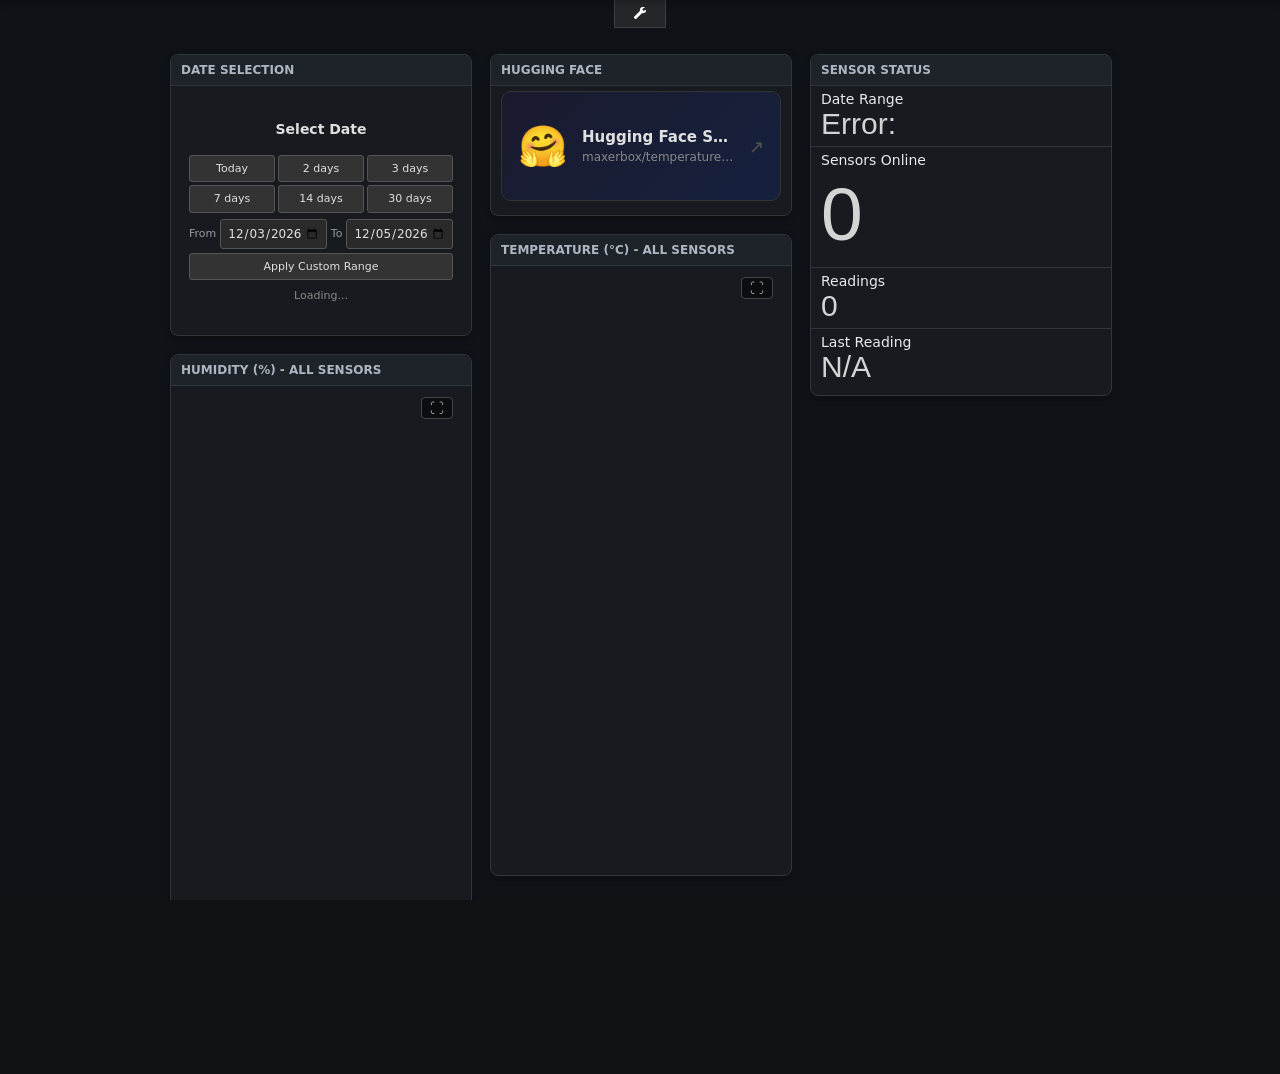
==== commit 49eb2447: "style: format dashboard files (Prettier formatting)" ====
--- a/dashboard/index.html
+++ b/dashboard/index.html
@@ -1,15 +1,21 @@
-<!DOCTYPE html>
+<!doctype html>
 <html>
-<head>
-    <meta charset="UTF-8">
+  <head>
+    <meta charset="UTF-8" />
     <title>Temperature Digital Twin</title>
-	<meta name="mobile-web-app-capable" content="yes">
+    <meta name="mobile-web-app-capable" content="yes" />
     <meta name="apple-mobile-web-app-capable" content="yes" />
     <meta name="apple-mobile-web-app-status-bar-style" content="black" />
-    <meta name="viewport" content = "width = device-width, initial-scale = 1, user-scalable = no" />
+    <meta
+      name="viewport"
+      content="width = device-width, initial-scale = 1, user-scalable = no"
+    />
     <link href="css/freeboard.min.css" rel="stylesheet" />
     <!-- Toastify.js for lightweight toast notifications (no dependencies) -->
-    <link href="https://cdn.jsdelivr.net/npm/toastify-js@1.12.0/src/toastify.min.css" rel="stylesheet" />
+    <link
+      href="https://cdn.jsdelivr.net/npm/toastify-js@1.12.0/src/toastify.min.css"
+      rel="stylesheet"
+    />
     <script src="js/freeboard.thirdparty.min.js"></script>
     <!-- Apache ECharts for time series charts -->
     <script src="https://cdn.jsdelivr.net/npm/echarts@5.5.1/dist/echarts.min.js"></script>
@@ -18,266 +24,461 @@
     <!-- Toastify.js for toast notifications -->
     <script src="https://cdn.jsdelivr.net/npm/toastify-js@1.12.0/src/toastify.js"></script>
     <script type="text/javascript">
-        // ── Toast helper — available to all plugins via window.showToast ──
-        // Usage: window.showToast("message", "info|success|error|warning")
-        window.showToast = function(message, type) {
-            if (typeof Toastify === "undefined") {
-                console.log("[Toast] (" + (type || "info") + ") " + message);
-                return;
-            }
-            var bgColors = {
-                error:    "linear-gradient(135deg, #d32f2f, #b71c1c)",
-                warning:  "linear-gradient(135deg, #f57c00, #e65100)",
-                success:  "linear-gradient(135deg, #388e3c, #1b5e20)",
-                info:     "linear-gradient(135deg, #1565c0, #0d47a1)"
-            };
-            Toastify({
-                text: message,
-                duration: 8000,
-                close: true,
-                gravity: "top",
-                position: "right",
-                style: {
-                    background: bgColors[type] || bgColors.info,
-                    borderRadius: "6px",
-                    fontSize: "13px",
-                    maxWidth: "420px"
-                }
-            }).showToast();
+      // ── Toast helper — available to all plugins via window.showToast ──
+      // Usage: window.showToast("message", "info|success|error|warning")
+      window.showToast = function (message, type) {
+        if (typeof Toastify === "undefined") {
+          console.log("[Toast] (" + (type || "info") + ") " + message);
+          return;
+        }
+        var bgColors = {
+          error: "linear-gradient(135deg, #d32f2f, #b71c1c)",
+          warning: "linear-gradient(135deg, #f57c00, #e65100)",
+          success: "linear-gradient(135deg, #388e3c, #1b5e20)",
+          info: "linear-gradient(135deg, #1565c0, #0d47a1)",
         };
+        Toastify({
+          text: message,
+          duration: 8000,
+          close: true,
+          gravity: "top",
+          position: "right",
+          style: {
+            background: bgColors[type] || bgColors.info,
+            borderRadius: "6px",
+            fontSize: "13px",
+            maxWidth: "420px",
+          },
+        }).showToast();
+      };
     </script>
     <script type="text/javascript">
-        head.js("js/freeboard_plugins.min.js",
-                // *** Load more plugins here ***
-                "plugins/custom/duckdb_datasource.js",
-                "plugins/custom/hf_dataset_datasource.js",
-                "plugins/custom/timeseries_chart_widget.js",
-                "plugins/custom/datepicker_widget.js",
-                "plugins/custom/link_card_widget.js",
-                function(){
-                    $(function()
-                    { //DOM Ready
-                        freeboard.initialize(true);
-
-                        var hashpattern = window.location.hash.match(/(&|#)source=([^&]+)/);
-                        var savepattern = window.location.hash.match(/(&|#)save=([^&]+)/);
-                        var projectSaveEndpoint = savepattern !== null ? decodeURIComponent(savepattern[2]) : "/api/dashboard";
-
-                        function loadProjectDashboard() {
-                            if (!window.agentFreeboardProjectSource) {
-                                alert("Project dashboard is unavailable in this preview.");
-                                return;
-                            }
-
-                            $.getJSON(window.agentFreeboardProjectSource)
-                                .done(function(data) {
-                                    freeboard.loadDashboard(data, function() {
-                                        freeboard.setEditing(true);
-                                    });
-                                })
-                                .fail(function(xhr) {
-                                    alert("Project dashboard load failed: " + (xhr.statusText || "unknown error"));
-                                });
-                        }
-
-                        function setProjectSaveMode(available, enabled, endpoint) {
-                            window.agentFreeboardDetectedSaveEndpoint = available ? endpoint : null;
-                            window.agentFreeboardSaveEndpoint = available && enabled ? endpoint : null;
-                            $("#project-save-toggle").prop("disabled", !available).prop("checked", Boolean(available && enabled));
-                            $("#project-save-mode").toggleClass("enabled", Boolean(available && enabled));
-                            $("#project-save-mode-value").text(available && enabled ? "Local write-back active" : "Download JSON fallback");
-                            $("#project-save-mode-detail").text(available ? (enabled ? "Save Dashboard writes to the project file." : "Save Dashboard downloads JSON.") : "Project file save is unavailable in this preview.");
-                        }
-
-                        setProjectSaveMode(false, false, projectSaveEndpoint);
-                        $("#project-save-toggle").on("change", function() {
-                            setProjectSaveMode(Boolean(window.agentFreeboardDetectedSaveEndpoint), this.checked, window.agentFreeboardDetectedSaveEndpoint || projectSaveEndpoint);
-                        });
-
-                        $.ajax({ url: projectSaveEndpoint, type: "GET", dataType: "json", cache: false })
-                            .done(function(capability) {
-                                var projectAvailable = Boolean(capability && capability.ok);
-                                var writeAvailable = Boolean(capability && capability.writeEnabled);
-                                window.agentFreeboardProjectSource = projectAvailable ? "/dashboard.json" : null;
-                                $("#project-load-dashboard").toggleClass("disabled", !projectAvailable);
-                                setProjectSaveMode(writeAvailable, writeAvailable, projectSaveEndpoint);
-                                if (hashpattern === null && projectAvailable) {
-                                    loadProjectDashboard();
-                                }
-                            })
-                            .fail(function() {
-                                window.agentFreeboardProjectSource = null;
-                                $("#project-load-dashboard").addClass("disabled");
-                                setProjectSaveMode(false, false, projectSaveEndpoint);
-                                if (hashpattern === null) {
-                                    $.getJSON("examples/temperature-twin.json", function(data) {
-                                        freeboard.loadDashboard(data, function() {
-                                            freeboard.setEditing(false);
-                                        });
-                                    }).fail(function(xhr) {
-                                        console.log("Default dashboard load failed: " + (xhr.statusText || "unknown error"));
-                                    });
-                                }
-                            });
-                        if (hashpattern !== null) {
-                            $.getJSON(decodeURIComponent(hashpattern[2]), function(data) {
-                                freeboard.loadDashboard(data, function() {
-                                    var editpattern = window.location.hash.match(/(&|#)edit=(true|1|yes)/i);
-                                    freeboard.setEditing(editpattern !== null);
-                                });
-                            });
-                        }
-
-                        window.agentFreeboardLoadProjectDashboard = loadProjectDashboard;
-
-                        // Hide loading overlay once the dashboard DOM is ready
-                        window.setLoadingStatus("Loading dashboard...");
-                        setTimeout(window.hideLoadingOverlay, 1500);
-
+      head.js(
+        "js/freeboard_plugins.min.js",
+        // *** Load more plugins here ***
+        "plugins/custom/duckdb_datasource.js",
+        "plugins/custom/hf_dataset_datasource.js",
+        "plugins/custom/timeseries_chart_widget.js",
+        "plugins/custom/datepicker_widget.js",
+        "plugins/custom/link_card_widget.js",
+        function () {
+          $(function () {
+            //DOM Ready
+            freeboard.initialize(true);
+
+            var hashpattern = window.location.hash.match(/(&|#)source=([^&]+)/);
+            var savepattern = window.location.hash.match(/(&|#)save=([^&]+)/);
+            var projectSaveEndpoint =
+              savepattern !== null
+                ? decodeURIComponent(savepattern[2])
+                : "/api/dashboard";
+
+            function loadProjectDashboard() {
+              if (!window.agentFreeboardProjectSource) {
+                alert("Project dashboard is unavailable in this preview.");
+                return;
+              }
+
+              $.getJSON(window.agentFreeboardProjectSource)
+                .done(function (data) {
+                  freeboard.loadDashboard(data, function () {
+                    freeboard.setEditing(true);
+                  });
+                })
+                .fail(function (xhr) {
+                  alert(
+                    "Project dashboard load failed: " +
+                      (xhr.statusText || "unknown error"),
+                  );
+                });
+            }
+
+            function setProjectSaveMode(available, enabled, endpoint) {
+              window.agentFreeboardDetectedSaveEndpoint = available
+                ? endpoint
+                : null;
+              window.agentFreeboardSaveEndpoint =
+                available && enabled ? endpoint : null;
+              $("#project-save-toggle")
+                .prop("disabled", !available)
+                .prop("checked", Boolean(available && enabled));
+              $("#project-save-mode").toggleClass(
+                "enabled",
+                Boolean(available && enabled),
+              );
+              $("#project-save-mode-value").text(
+                available && enabled
+                  ? "Local write-back active"
+                  : "Download JSON fallback",
+              );
+              $("#project-save-mode-detail").text(
+                available
+                  ? enabled
+                    ? "Save Dashboard writes to the project file."
+                    : "Save Dashboard downloads JSON."
+                  : "Project file save is unavailable in this preview.",
+              );
+            }
+
+            setProjectSaveMode(false, false, projectSaveEndpoint);
+            $("#project-save-toggle").on("change", function () {
+              setProjectSaveMode(
+                Boolean(window.agentFreeboardDetectedSaveEndpoint),
+                this.checked,
+                window.agentFreeboardDetectedSaveEndpoint ||
+                  projectSaveEndpoint,
+              );
+            });
+
+            $.ajax({
+              url: projectSaveEndpoint,
+              type: "GET",
+              dataType: "json",
+              cache: false,
+            })
+              .done(function (capability) {
+                var projectAvailable = Boolean(capability && capability.ok);
+                var writeAvailable = Boolean(
+                  capability && capability.writeEnabled,
+                );
+                window.agentFreeboardProjectSource = projectAvailable
+                  ? "/dashboard.json"
+                  : null;
+                $("#project-load-dashboard").toggleClass(
+                  "disabled",
+                  !projectAvailable,
+                );
+                setProjectSaveMode(
+                  writeAvailable,
+                  writeAvailable,
+                  projectSaveEndpoint,
+                );
+                if (hashpattern === null && projectAvailable) {
+                  loadProjectDashboard();
+                }
+              })
+              .fail(function () {
+                window.agentFreeboardProjectSource = null;
+                $("#project-load-dashboard").addClass("disabled");
+                setProjectSaveMode(false, false, projectSaveEndpoint);
+                if (hashpattern === null) {
+                  $.getJSON("examples/temperature-twin.json", function (data) {
+                    freeboard.loadDashboard(data, function () {
+                      freeboard.setEditing(false);
                     });
+                  }).fail(function (xhr) {
+                    console.log(
+                      "Default dashboard load failed: " +
+                        (xhr.statusText || "unknown error"),
+                    );
+                  });
+                }
+              });
+            if (hashpattern !== null) {
+              $.getJSON(decodeURIComponent(hashpattern[2]), function (data) {
+                freeboard.loadDashboard(data, function () {
+                  var editpattern = window.location.hash.match(
+                    /(&|#)edit=(true|1|yes)/i,
+                  );
+                  freeboard.setEditing(editpattern !== null);
                 });
+              });
+            }
+
+            window.agentFreeboardLoadProjectDashboard = loadProjectDashboard;
+
+            // Hide loading overlay once the dashboard DOM is ready
+            window.setLoadingStatus("Loading dashboard...");
+            setTimeout(window.hideLoadingOverlay, 1500);
+          });
+        },
+      );
     </script>
-</head>
-<body>
-<!-- Loading overlay — shown until dashboard is ready -->
-<div id="loading-overlay" style="position:fixed;top:0;left:0;width:100%;height:100%;background:#1a1a2e;z-index:99999;display:flex;flex-direction:column;align-items:center;justify-content:center;transition:opacity 0.4s;">
-    <div style="font-size:24px;font-weight:600;color:#e0e0e0;margin-bottom:20px;font-family:'Segoe UI',Arial,sans-serif;">Temperature Digital Twin</div>
-    <div style="width:40px;height:40px;border:3px solid #333;border-top-color:#2196F3;border-radius:50%;animation:spin 0.8s linear infinite;"></div>
-    <div id="loading-status" style="margin-top:16px;color:#888;font-size:13px;font-family:'Segoe UI',Arial,sans-serif;">Initializing dashboard...</div>
-</div>
-<style>@keyframes spin{to{transform:rotate(360deg)}}</style>
-<script>
-    // Update loading status text
-    window.setLoadingStatus = function(msg) {
+  </head>
+  <body>
+    <!-- Loading overlay — shown until dashboard is ready -->
+    <div
+      id="loading-overlay"
+      style="
+        position: fixed;
+        top: 0;
+        left: 0;
+        width: 100%;
+        height: 100%;
+        background: #1a1a2e;
+        z-index: 99999;
+        display: flex;
+        flex-direction: column;
+        align-items: center;
+        justify-content: center;
+        transition: opacity 0.4s;
+      "
+    >
+      <div
+        style="
+          font-size: 24px;
+          font-weight: 600;
+          color: #e0e0e0;
+          margin-bottom: 20px;
+          font-family: &quot;Segoe UI&quot;, Arial, sans-serif;
+        "
+      >
+        Temperature Digital Twin
+      </div>
+      <div
+        style="
+          width: 40px;
+          height: 40px;
+          border: 3px solid #333;
+          border-top-color: #2196f3;
+          border-radius: 50%;
+          animation: spin 0.8s linear infinite;
+        "
+      ></div>
+      <div
+        id="loading-status"
+        style="
+          margin-top: 16px;
+          color: #888;
+          font-size: 13px;
+          font-family: &quot;Segoe UI&quot;, Arial, sans-serif;
+        "
+      >
+        Initializing dashboard...
+      </div>
+    </div>
+    <style>
+      @keyframes spin {
+        to {
+          transform: rotate(360deg);
+        }
+      }
+    </style>
+    <script>
+      // Update loading status text
+      window.setLoadingStatus = function (msg) {
         var el = document.getElementById("loading-status");
         if (el) el.textContent = msg;
-    };
-    // Hide loading overlay
-    window.hideLoadingOverlay = function() {
+      };
+      // Hide loading overlay
+      window.hideLoadingOverlay = function () {
         var overlay = document.getElementById("loading-overlay");
         if (overlay) {
-            overlay.style.opacity = "0";
-            setTimeout(function() { overlay.remove(); }, 400);
+          overlay.style.opacity = "0";
+          setTimeout(function () {
+            overlay.remove();
+          }, 400);
         }
-    };
-</script>
-<div id="board-content">
-    <img id="dash-logo" data-bind="attr:{src: header_image}, visible:header_image()">
-    <div class="gridster responsive-column-width">
-        <ul data-bind="grid: true">
+      };
+    </script>
+    <div id="board-content">
+      <img
+        id="dash-logo"
+        data-bind="attr:{src: header_image}, visible:header_image()"
+      />
+      <div class="gridster responsive-column-width">
+        <ul data-bind="grid: true"></ul>
+      </div>
+    </div>
+    <header id="main-header" data-bind="if:allow_edit">
+      <div id="admin-bar">
+        <div id="admin-menu">
+          <div id="board-tools">
+            <h1 id="board-logo" class="title bordered">
+              agent-freeboard editor
+            </h1>
+            <div id="board-actions">
+              <ul class="board-toolbar vertical">
+                <li data-bind="click: loadDashboardFromLocalFile">
+                  <i
+                    id="full-screen-icon"
+                    class="icon-folder-open icon-white"
+                  ></i
+                  ><label id="full-screen">Load JSON</label>
+                </li>
+                <li
+                  id="project-load-dashboard"
+                  class="disabled"
+                  data-bind="click: loadDashboardFromProject"
+                >
+                  <i class="icon-refresh icon-white"></i
+                  ><label>Load Project</label>
+                </li>
+                <li>
+                  <i class="icon-download-alt icon-white"></i
+                  ><label data-bind="click: saveDashboardClicked"
+                    >Save Dashboard</label
+                  >
+                </li>
+                <li id="add-pane" data-bind="click: createPane">
+                  <i class="icon-plus icon-white"></i><label>Add Pane</label>
+                </li>
+              </ul>
+              <div id="project-save-mode" class="project-save-mode">
+                <div class="project-save-mode-header">
+                  <div class="project-save-mode-label">Project Save Mode</div>
+                  <label class="project-save-toggle"
+                    ><input id="project-save-toggle" type="checkbox" disabled />
+                    Save to project</label
+                  >
+                </div>
+                <div
+                  id="project-save-mode-value"
+                  class="project-save-mode-value"
+                >
+                  Download JSON fallback
+                </div>
+                <div
+                  id="project-save-mode-detail"
+                  class="project-save-mode-detail"
+                >
+                  Project file save is unavailable in this preview.
+                </div>
+              </div>
+            </div>
+          </div>
+          <div id="datasources">
+            <h2 class="title">Datasources</h2>
+
+            <div class="datasource-list-container">
+              <table
+                class="table table-condensed sub-table"
+                id="datasources-list"
+                data-bind="if: datasources().length"
+              >
+                <thead>
+                  <tr>
+                    <th>Name</th>
+                    <th>Last Updated</th>
+                    <th>&nbsp;</th>
+                  </tr>
+                </thead>
+                <tbody data-bind="foreach: datasources">
+                  <tr>
+                    <td>
+                      <span
+                        class="text-button datasource-name"
+                        data-bind="text: name, pluginEditor: {operation: 'edit', type: 'datasource'}"
+                      ></span>
+                    </td>
+                    <td data-bind="text: last_updated"></td>
+                    <td>
+                      <ul class="board-toolbar">
+                        <li data-bind="click: updateNow">
+                          <i class="icon-refresh icon-white"></i>
+                        </li>
+                        <li
+                          data-bind="pluginEditor: {operation: 'delete', type: 'datasource'}"
+                        >
+                          <i class="icon-trash icon-white"></i>
+                        </li>
+                      </ul>
+                    </td>
+                  </tr>
+                </tbody>
+              </table>
+            </div>
+            <span
+              class="text-button table-operation"
+              data-bind="pluginEditor: {operation: 'add', type: 'datasource'}"
+              >ADD</span
+            >
+          </div>
+        </div>
+      </div>
+      <div id="column-tools" class="responsive-column-width">
+        <ul class="board-toolbar left-columns">
+          <li class="column-tool add" data-bind="click: addGridColumnLeft">
+            <span class="column-icon right"></span
+            ><i class="icon-arrow-left icon-white"></i>
+          </li>
+          <li class="column-tool sub" data-bind="click: subGridColumnLeft">
+            <span class="column-icon left"></span
+            ><i class="icon-arrow-right icon-white"></i>
+          </li>
         </ul>
+        <ul class="board-toolbar right-columns">
+          <li class="column-tool sub" data-bind="click: subGridColumnRight">
+            <span class="column-icon right"></span
+            ><i class="icon-arrow-left icon-white"></i>
+          </li>
+          <li class="column-tool add" data-bind="click: addGridColumnRight">
+            <span class="column-icon left"></span
+            ><i class="icon-arrow-right icon-white"></i>
+          </li>
+        </ul>
+      </div>
+      <div id="toggle-header" data-bind="click: toggleEditing">
+        <i id="toggle-header-icon" class="icon-wrench icon-white"></i>
+      </div>
+    </header>
+
+    <div style="display: hidden">
+      <ul data-bind="template: { name: 'pane-template', foreach: panes}"></ul>
     </div>
-</div>
-<header id="main-header" data-bind="if:allow_edit">
-    <div id="admin-bar">
-        <div id="admin-menu">
-            <div id="board-tools">
-                <h1 id="board-logo" class="title bordered">agent-freeboard editor</h1>
-                <div id="board-actions">
-                    <ul class="board-toolbar vertical">
-                        <li data-bind="click: loadDashboardFromLocalFile"><i id="full-screen-icon" class="icon-folder-open icon-white"></i><label id="full-screen">Load JSON</label></li>
-                        <li id="project-load-dashboard" class="disabled" data-bind="click: loadDashboardFromProject"><i class="icon-refresh icon-white"></i><label>Load Project</label></li>
-                        <li><i class="icon-download-alt icon-white"></i><label data-bind="click: saveDashboardClicked">Save Dashboard</label></li>
-                        <li id="add-pane" data-bind="click: createPane"><i class="icon-plus icon-white"></i><label>Add Pane</label></li>
-                    </ul>
-                    <div id="project-save-mode" class="project-save-mode">
-                        <div class="project-save-mode-header">
-                            <div class="project-save-mode-label">Project Save Mode</div>
-                            <label class="project-save-toggle"><input id="project-save-toggle" type="checkbox" disabled> Save to project</label>
-                        </div>
-                        <div id="project-save-mode-value" class="project-save-mode-value">Download JSON fallback</div>
-                        <div id="project-save-mode-detail" class="project-save-mode-detail">Project file save is unavailable in this preview.</div>
-                    </div>
-                </div>
-            </div>
-            <div id="datasources">
-                <h2 class="title">Datasources</h2>
-
-                <div class="datasource-list-container">
-                    <table class="table table-condensed sub-table" id="datasources-list" data-bind="if: datasources().length">
-                        <thead>
-                        <tr>
-                            <th>Name</th>
-                            <th>Last Updated</th>
-                            <th>&nbsp;</th>
-                        </tr>
-                        </thead>
-                        <tbody data-bind="foreach: datasources">
-                        <tr>
-                            <td>
-                                <span class="text-button datasource-name" data-bind="text: name, pluginEditor: {operation: 'edit', type: 'datasource'}"></span>
-                            </td>
-                            <td data-bind="text: last_updated"></td>
-                            <td>
-                                <ul class="board-toolbar">
-                                    <li data-bind="click: updateNow"><i class="icon-refresh icon-white"></i></li>
-                                    <li data-bind="pluginEditor: {operation: 'delete', type: 'datasource'}">
-                                        <i class="icon-trash icon-white"></i></li>
-                                </ul>
-                            </td>
-                        </tr>
-                        </tbody>
-                    </table>
-                </div>
-                <span class="text-button table-operation" data-bind="pluginEditor: {operation: 'add', type: 'datasource'}">ADD</span>
-            </div>
-        </div>
-    </div>
-	<div id="column-tools" class="responsive-column-width">
-		<ul class="board-toolbar left-columns">
-			<li class="column-tool add" data-bind="click: addGridColumnLeft"><span class="column-icon right"></span><i class="icon-arrow-left icon-white"></i></li>
-			<li class="column-tool sub" data-bind="click: subGridColumnLeft"><span class="column-icon left"></span><i class="icon-arrow-right icon-white"></i></li>
-		</ul>
-		<ul class="board-toolbar right-columns">
-			<li class="column-tool sub" data-bind="click: subGridColumnRight"><span class="column-icon right"></span><i class="icon-arrow-left icon-white"></i></li>
-			<li class="column-tool add" data-bind="click: addGridColumnRight"><span class="column-icon left"></span><i class="icon-arrow-right icon-white"></i></li>
-		</ul>
-	</div>
-    <div id="toggle-header" data-bind="click: toggleEditing">
-        <i id="toggle-header-icon" class="icon-wrench icon-white"></i></div>
-</header>
-
-<div style="display:hidden">
-    <ul data-bind="template: { name: 'pane-template', foreach: panes}">
-    </ul>
-</div>
-
-<script type="text/html" id="pane-template">
-    <li data-bind="pane: true">
+
+    <script type="text/html" id="pane-template">
+      <li data-bind="pane: true">
         <header>
-            <h1 class="pane-title" data-bind="editableText: title, editable: $root.isEditing"></h1>
-            <ul class="board-toolbar pane-tools">
-                <li data-bind="pluginEditor: {operation: 'add', type: 'widget'}">
-                    <i class="icon-plus icon-white"></i>
-                </li>
-                <li data-bind="pluginEditor: {operation: 'edit', type: 'pane'}">
-                    <i class="icon-wrench icon-white"></i>
-                </li>
-                <li data-bind="pluginEditor: {operation: 'delete', type: 'pane'}">
-                    <i class="icon-trash icon-white"></i>
-                </li>
-            </ul>
+          <h1
+            class="pane-title"
+            data-bind="editableText: title, editable: $root.isEditing"
+          ></h1>
+          <ul class="board-toolbar pane-tools">
+            <li data-bind="pluginEditor: {operation: 'add', type: 'widget'}">
+              <i class="icon-plus icon-white"></i>
+            </li>
+            <li data-bind="pluginEditor: {operation: 'edit', type: 'pane'}">
+              <i class="icon-wrench icon-white"></i>
+            </li>
+            <li data-bind="pluginEditor: {operation: 'delete', type: 'pane'}">
+              <i class="icon-trash icon-white"></i>
+            </li>
+          </ul>
         </header>
         <section data-bind="foreach: widgets">
-            <div class="sub-section" data-bind="css: 'sub-section-height-' + height()">
-                <div class="widget" data-bind="widget: true, css:{fillsize:fillSize}"></div>
-                <div class="sub-section-tools">
-                    <ul class="board-toolbar">
-                        <!-- ko if:$parent.widgetCanMoveUp($data) -->
-                        <li data-bind="click:$parent.moveWidgetUp"><i class="icon-chevron-up icon-white"></i></li>
-                        <!-- /ko -->
-                        <!-- ko if:$parent.widgetCanMoveDown($data) -->
-                        <li data-bind="click:$parent.moveWidgetDown"><i class="icon-chevron-down icon-white"></i></li>
-                        <!-- /ko -->
-                        <li data-bind="pluginEditor: {operation: 'edit', type: 'widget'}"><i class="icon-wrench icon-white"></i></li>
-                        <li data-bind="pluginEditor: {operation: 'delete', type: 'widget'}"><i class="icon-trash icon-white"></i></li>
-                    </ul>
-                </div>
+          <div
+            class="sub-section"
+            data-bind="css: 'sub-section-height-' + height()"
+          >
+            <div
+              class="widget"
+              data-bind="widget: true, css:{fillsize:fillSize}"
+            ></div>
+            <div class="sub-section-tools">
+              <ul class="board-toolbar">
+                <!-- ko if:$parent.widgetCanMoveUp($data) -->
+                <li data-bind="click:$parent.moveWidgetUp">
+                  <i class="icon-chevron-up icon-white"></i>
+                </li>
+                <!-- /ko -->
+                <!-- ko if:$parent.widgetCanMoveDown($data) -->
+                <li data-bind="click:$parent.moveWidgetDown">
+                  <i class="icon-chevron-down icon-white"></i>
+                </li>
+                <!-- /ko -->
+                <li
+                  data-bind="pluginEditor: {operation: 'edit', type: 'widget'}"
+                >
+                  <i class="icon-wrench icon-white"></i>
+                </li>
+                <li
+                  data-bind="pluginEditor: {operation: 'delete', type: 'widget'}"
+                >
+                  <i class="icon-trash icon-white"></i>
+                </li>
+              </ul>
             </div>
+          </div>
         </section>
-        <button type="button" class="pane-add-widget" data-bind="visible: $root.isEditing, pluginEditor: {operation: 'add', type: 'widget'}">Add widget</button>
-    </li>
-</script>
-
-</body>
+        <button
+          type="button"
+          class="pane-add-widget"
+          data-bind="visible: $root.isEditing, pluginEditor: {operation: 'add', type: 'widget'}"
+        >
+          Add widget
+        </button>
+      </li>
+    </script>
+  </body>
 </html>
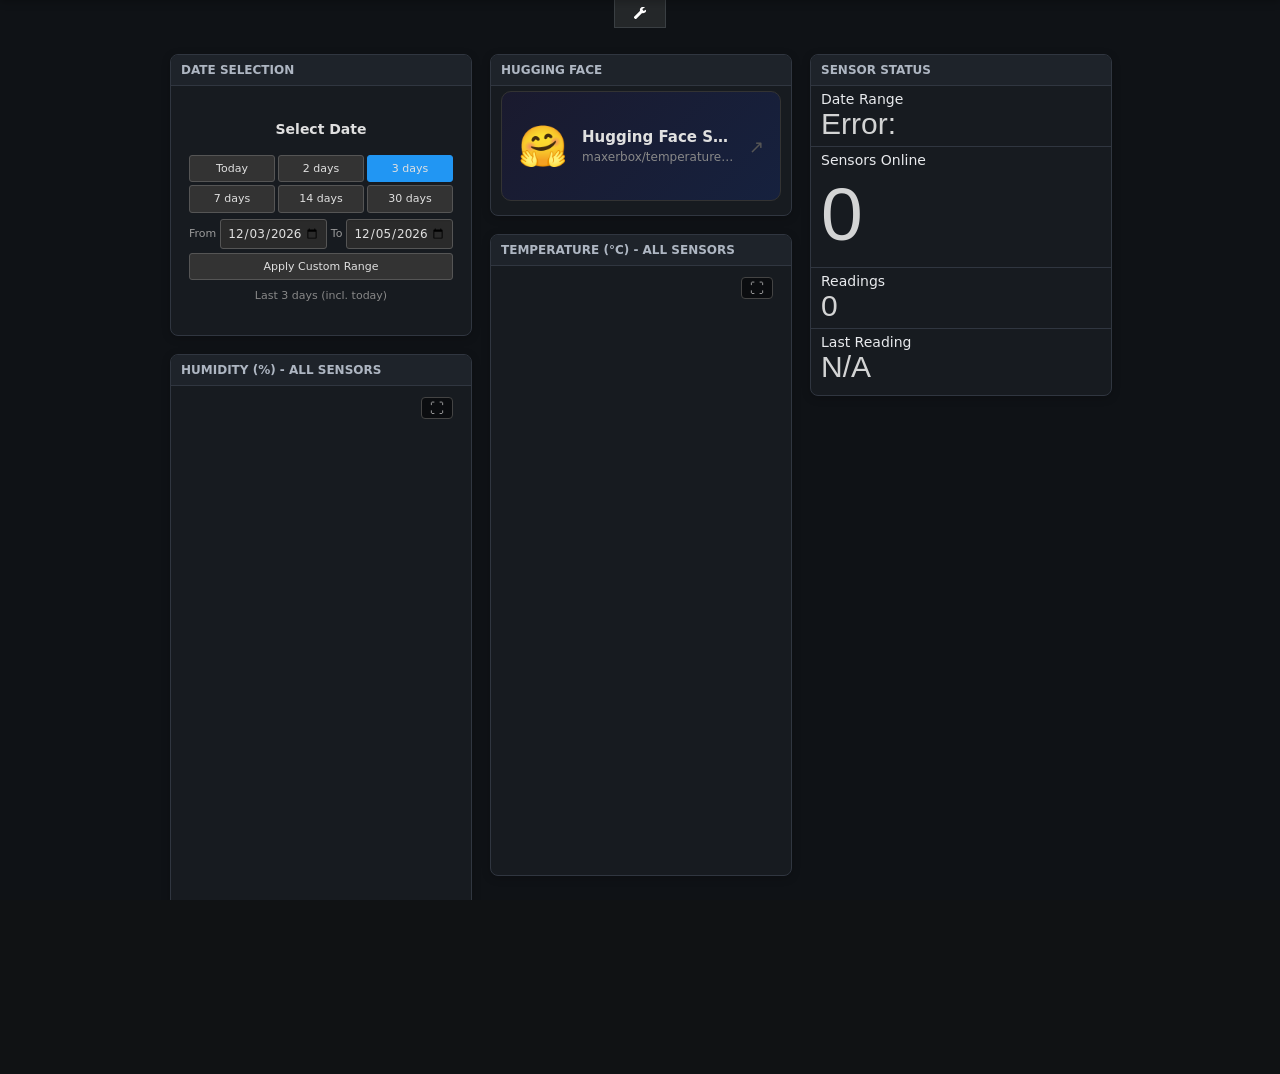
==== commit c56f8a52: "Remove initial loading indicator, highlight default date button as active - index.html: Remove setLo" ====
--- a/dashboard/index.html
+++ b/dashboard/index.html
@@ -48,7 +48,9 @@
             borderRadius: "6px",
             fontSize: "13px",
             maxWidth: "420px",
+            zIndex: "100000",
           },
+          stopOnFocus: true,
         }).showToast();
       };
     </script>
@@ -187,9 +189,8 @@
 
             window.agentFreeboardLoadProjectDashboard = loadProjectDashboard;
 
-            // Hide loading overlay once the dashboard DOM is ready
-            window.setLoadingStatus("Loading dashboard...");
-            setTimeout(window.hideLoadingOverlay, 1500);
+            // No initial loading indicator — the DuckDB datasource will
+            // show the contextual loading bar when it fetches parquet data.
           });
         },
       );
@@ -197,77 +198,96 @@
   </head>
   <body>
     <!-- Loading overlay — shown until dashboard is ready -->
+    <!-- Contextual loading bar — slim banner at top, not fullscreen -->
     <div
-      id="loading-overlay"
+      id="loading-bar"
       style="
         position: fixed;
         top: 0;
         left: 0;
         width: 100%;
-        height: 100%;
-        background: #1a1a2e;
+        height: 3px;
+        background: transparent;
         z-index: 99999;
-        display: flex;
-        flex-direction: column;
-        align-items: center;
-        justify-content: center;
-        transition: opacity 0.4s;
+        pointer-events: none;
+        overflow: hidden;
       "
     >
       <div
+        id="loading-bar-fill"
         style="
-          font-size: 24px;
-          font-weight: 600;
-          color: #e0e0e0;
-          margin-bottom: 20px;
-          font-family: &quot;Segoe UI&quot;, Arial, sans-serif;
-        "
-      >
-        Temperature Digital Twin
-      </div>
-      <div
-        style="
-          width: 40px;
-          height: 40px;
-          border: 3px solid #333;
-          border-top-color: #2196f3;
-          border-radius: 50%;
-          animation: spin 0.8s linear infinite;
+          height: 100%;
+          width: 30%;
+          background: #2196f3;
+          border-radius: 0 3px 3px 0;
+          transition: width 0.3s ease, opacity 0.3s ease;
+          opacity: 0;
         "
       ></div>
-      <div
-        id="loading-status"
-        style="
-          margin-top: 16px;
-          color: #888;
-          font-size: 13px;
-          font-family: &quot;Segoe UI&quot;, Arial, sans-serif;
-        "
-      >
-        Initializing dashboard...
-      </div>
     </div>
-    <style>
-      @keyframes spin {
-        to {
-          transform: rotate(360deg);
+    <div
+      id="loading-status-text"
+      style="
+        position: fixed;
+        top: 8px;
+        left: 50%;
+        transform: translateX(-50%);
+        background: rgba(33, 150, 243, 0.9);
+        color: #fff;
+        padding: 4px 16px;
+        border-radius: 0 0 6px 6px;
+        font-size: 12px;
+        font-family: &quot;Segoe UI&quot;, Arial, sans-serif;
+        z-index: 99999;
+        pointer-events: none;
+        opacity: 0;
+        transition: opacity 0.3s ease;
+        white-space: nowrap;
+        max-width: 90%;
+        overflow: hidden;
+        text-overflow: ellipsis;
+      "
+    ></div>
+    <script>
+      // Contextual loading indicator — shows a slim top bar + status text
+      // instead of a fullscreen overlay. Used by datasource fetches.
+      var _loadingBarTimer = null;
+      window.setLoadingStatus = function (msg) {
+        var fill = document.getElementById("loading-bar-fill");
+        var text = document.getElementById("loading-status-text");
+        if (fill) {
+          fill.style.opacity = "1";
+          fill.style.width = "30%";
         }
-      }
-    </style>
-    <script>
-      // Update loading status text
-      window.setLoadingStatus = function (msg) {
-        var el = document.getElementById("loading-status");
-        if (el) el.textContent = msg;
+        if (text) {
+          text.textContent = msg;
+          text.style.opacity = "1";
+        }
+        // Animate the loading bar
+        if (_loadingBarTimer) clearInterval(_loadingBarTimer);
+        var pct = 30;
+        _loadingBarTimer = setInterval(function () {
+          pct += (90 - pct) * 0.1;
+          if (fill) fill.style.width = pct + "%";
+        }, 300);
       };
-      // Hide loading overlay
       window.hideLoadingOverlay = function () {
-        var overlay = document.getElementById("loading-overlay");
-        if (overlay) {
-          overlay.style.opacity = "0";
+        var fill = document.getElementById("loading-bar-fill");
+        var text = document.getElementById("loading-status-text");
+        if (_loadingBarTimer) {
+          clearInterval(_loadingBarTimer);
+          _loadingBarTimer = null;
+        }
+        if (fill) {
+          fill.style.width = "100%";
           setTimeout(function () {
-            overlay.remove();
-          }, 400);
+            fill.style.opacity = "0";
+          }, 300);
+        }
+        if (text) {
+          setTimeout(function () {
+            text.style.opacity = "0";
+          }, 1000);
         }
       };
     </script>
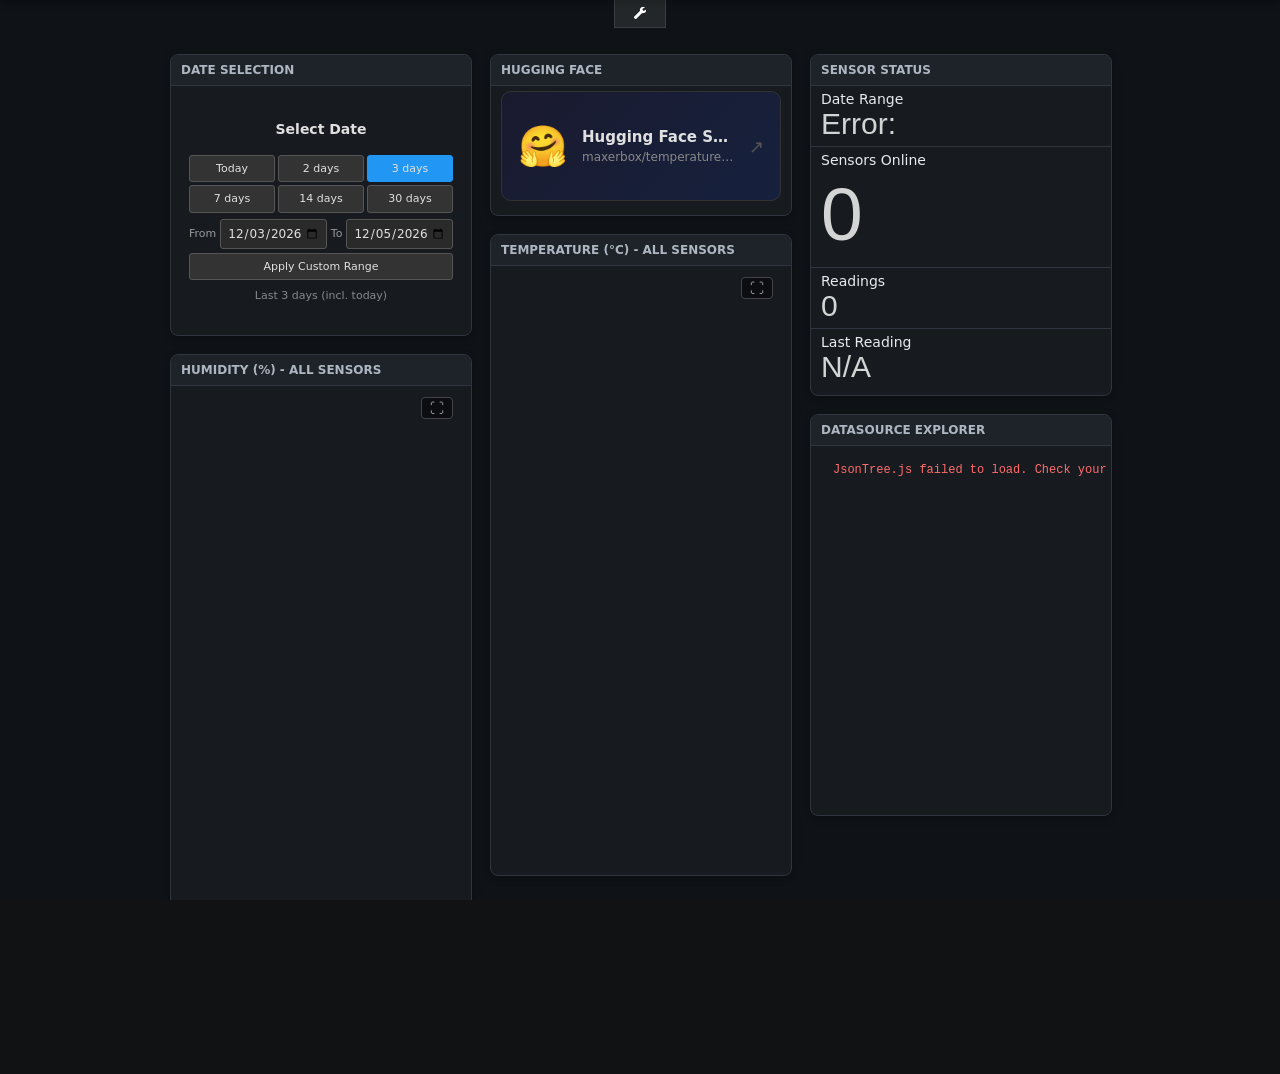
==== commit 7e6beac8: "Add datasource explorer widget using JsonTree.js - Rewrote datasource_explorer_widget.js to use Json" ====
--- a/dashboard/index.html
+++ b/dashboard/index.html
@@ -11,6 +11,11 @@
       content="width = device-width, initial-scale = 1, user-scalable = no"
     />
     <link href="css/freeboard.min.css" rel="stylesheet" />
+    <!-- JsonTree.js for datasource explorer tree view (zero-dependency, MIT) -->
+    <link
+      href="https://cdn.jsdelivr.net/gh/williamtroup/JsonTree.js@4.7.1/dist/jsontree.js.min.css"
+      rel="stylesheet"
+    />
     <!-- Toastify.js for lightweight toast notifications (no dependencies) -->
     <link
       href="https://cdn.jsdelivr.net/npm/toastify-js@1.12.0/src/toastify.min.css"
@@ -19,6 +24,8 @@
     <script src="js/freeboard.thirdparty.min.js"></script>
     <!-- Apache ECharts for time series charts -->
     <script src="https://cdn.jsdelivr.net/npm/echarts@5.5.1/dist/echarts.min.js"></script>
+    <!-- JsonTree.js for datasource explorer tree view (zero-dependency, MIT) -->
+    <script src="https://cdn.jsdelivr.net/gh/williamtroup/JsonTree.js@4.7.1/dist/jsontree.min.js"></script>
     <!-- timeago.js for human-readable relative timestamps -->
     <script src="https://cdn.jsdelivr.net/npm/timeago.js@4.0.2/dist/timeago.min.js"></script>
     <!-- Toastify.js for toast notifications -->
@@ -63,6 +70,7 @@
         "plugins/custom/timeseries_chart_widget.js",
         "plugins/custom/datepicker_widget.js",
         "plugins/custom/link_card_widget.js",
+        "plugins/custom/datasource_explorer_widget.js",
         function () {
           $(function () {
             //DOM Ready
@@ -197,100 +205,6 @@
     </script>
   </head>
   <body>
-    <!-- Loading overlay — shown until dashboard is ready -->
-    <!-- Contextual loading bar — slim banner at top, not fullscreen -->
-    <div
-      id="loading-bar"
-      style="
-        position: fixed;
-        top: 0;
-        left: 0;
-        width: 100%;
-        height: 3px;
-        background: transparent;
-        z-index: 99999;
-        pointer-events: none;
-        overflow: hidden;
-      "
-    >
-      <div
-        id="loading-bar-fill"
-        style="
-          height: 100%;
-          width: 30%;
-          background: #2196f3;
-          border-radius: 0 3px 3px 0;
-          transition: width 0.3s ease, opacity 0.3s ease;
-          opacity: 0;
-        "
-      ></div>
-    </div>
-    <div
-      id="loading-status-text"
-      style="
-        position: fixed;
-        top: 8px;
-        left: 50%;
-        transform: translateX(-50%);
-        background: rgba(33, 150, 243, 0.9);
-        color: #fff;
-        padding: 4px 16px;
-        border-radius: 0 0 6px 6px;
-        font-size: 12px;
-        font-family: &quot;Segoe UI&quot;, Arial, sans-serif;
-        z-index: 99999;
-        pointer-events: none;
-        opacity: 0;
-        transition: opacity 0.3s ease;
-        white-space: nowrap;
-        max-width: 90%;
-        overflow: hidden;
-        text-overflow: ellipsis;
-      "
-    ></div>
-    <script>
-      // Contextual loading indicator — shows a slim top bar + status text
-      // instead of a fullscreen overlay. Used by datasource fetches.
-      var _loadingBarTimer = null;
-      window.setLoadingStatus = function (msg) {
-        var fill = document.getElementById("loading-bar-fill");
-        var text = document.getElementById("loading-status-text");
-        if (fill) {
-          fill.style.opacity = "1";
-          fill.style.width = "30%";
-        }
-        if (text) {
-          text.textContent = msg;
-          text.style.opacity = "1";
-        }
-        // Animate the loading bar
-        if (_loadingBarTimer) clearInterval(_loadingBarTimer);
-        var pct = 30;
-        _loadingBarTimer = setInterval(function () {
-          pct += (90 - pct) * 0.1;
-          if (fill) fill.style.width = pct + "%";
-        }, 300);
-      };
-      window.hideLoadingOverlay = function () {
-        var fill = document.getElementById("loading-bar-fill");
-        var text = document.getElementById("loading-status-text");
-        if (_loadingBarTimer) {
-          clearInterval(_loadingBarTimer);
-          _loadingBarTimer = null;
-        }
-        if (fill) {
-          fill.style.width = "100%";
-          setTimeout(function () {
-            fill.style.opacity = "0";
-          }, 300);
-        }
-        if (text) {
-          setTimeout(function () {
-            text.style.opacity = "0";
-          }, 1000);
-        }
-      };
-    </script>
     <div id="board-content">
       <img
         id="dash-logo"
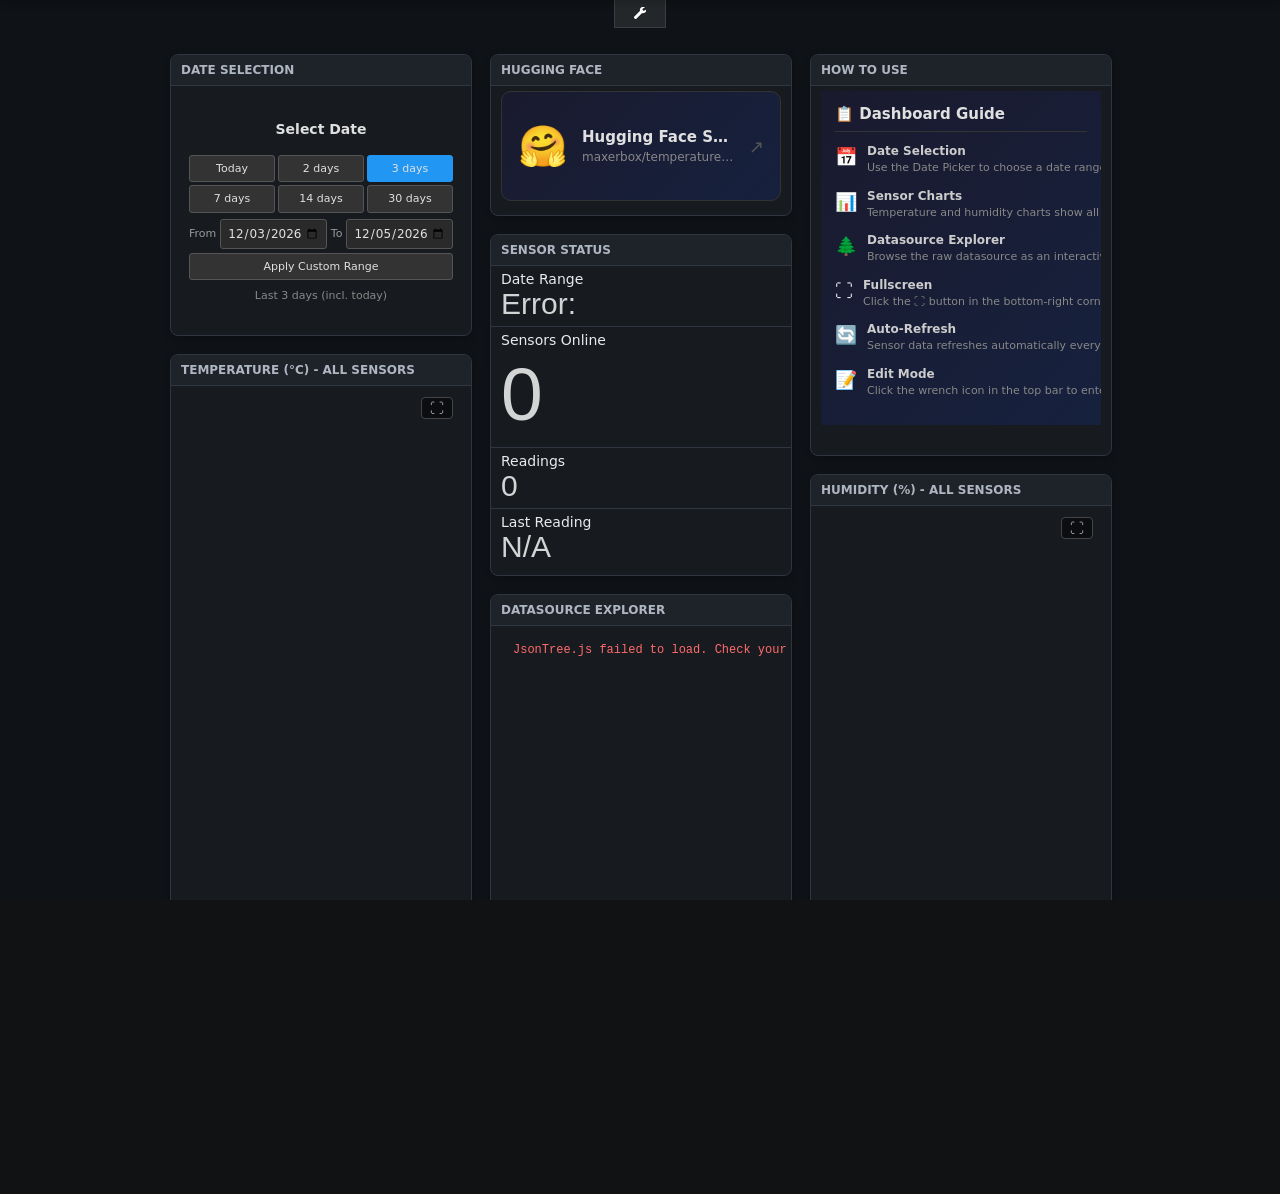
==== commit 18763cd4: "fix: NaN tooltip, spinner animation, add fullscreen button + documentation card - Fix NaN display in" ====
--- a/dashboard/index.html
+++ b/dashboard/index.html
@@ -71,6 +71,7 @@
         "plugins/custom/datepicker_widget.js",
         "plugins/custom/link_card_widget.js",
         "plugins/custom/datasource_explorer_widget.js",
+        "plugins/custom/documentation_widget.js",
         function () {
           $(function () {
             //DOM Ready
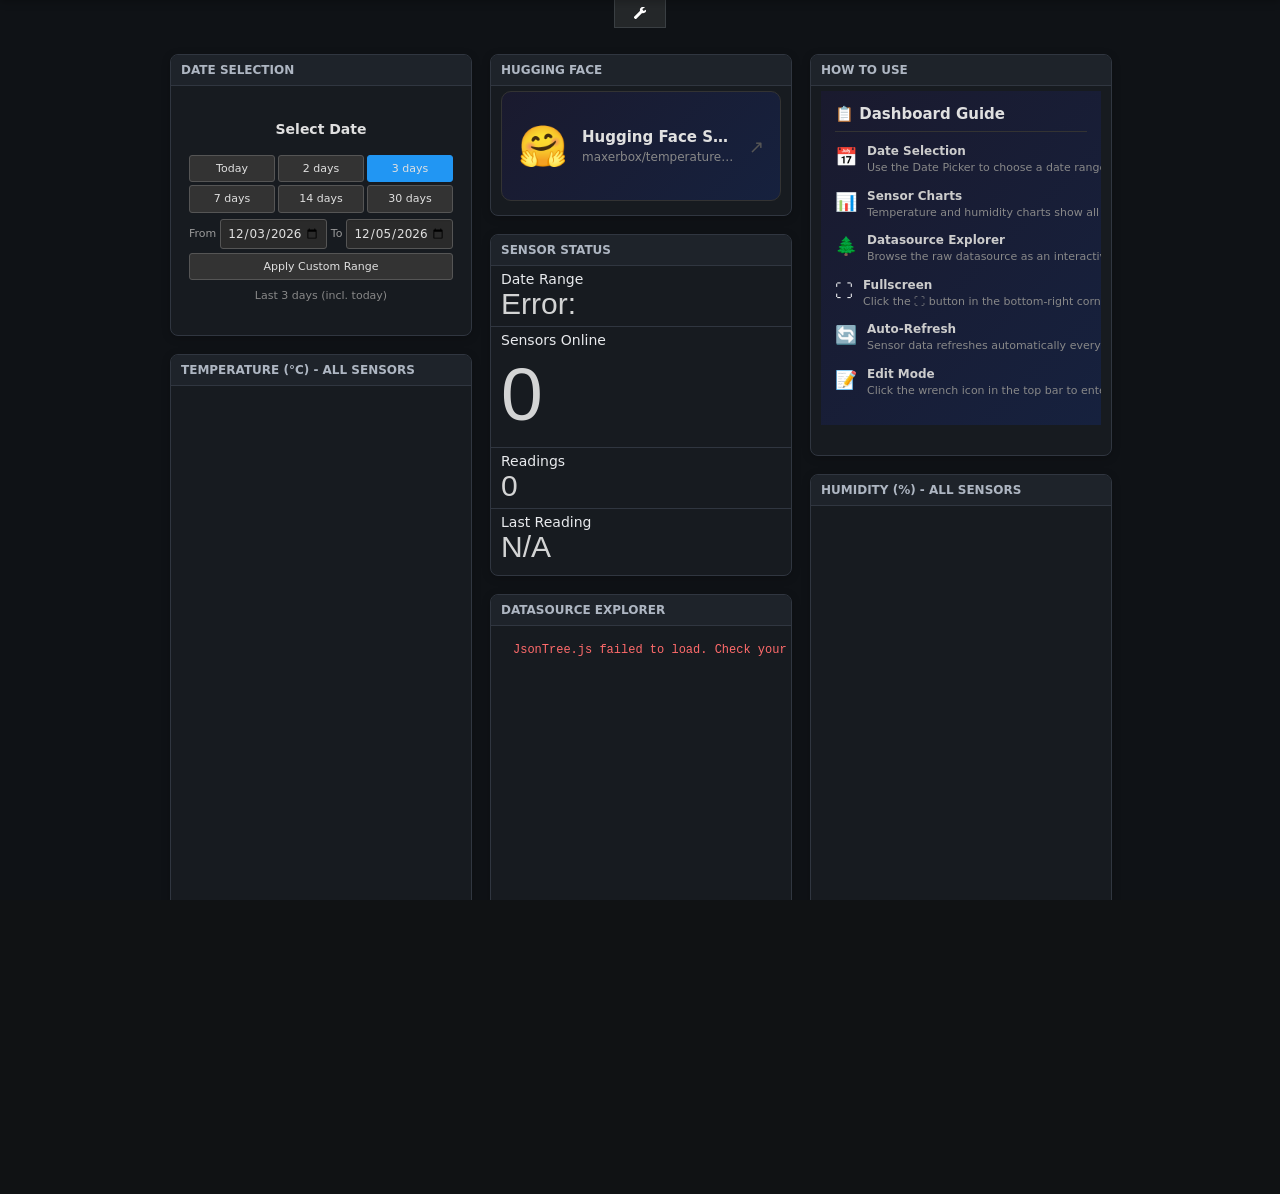
==== commit 79216d77: "fix: fullscreen button visibility + JsonTree full width - Switch index.html from freeboard.min.css t" ====
--- a/dashboard/index.html
+++ b/dashboard/index.html
@@ -10,12 +10,19 @@
       name="viewport"
       content="width = device-width, initial-scale = 1, user-scalable = no"
     />
-    <link href="css/freeboard.min.css" rel="stylesheet" />
+    <link href="css/freeboard.css" rel="stylesheet" />
     <!-- JsonTree.js for datasource explorer tree view (zero-dependency, MIT) -->
     <link
       href="https://cdn.jsdelivr.net/gh/williamtroup/JsonTree.js@4.7.1/dist/jsontree.js.min.css"
       rel="stylesheet"
     />
+    <!-- Override JsonTree.js max-width so the tree fills the full card width -->
+    <style>
+      div.json-tree-js {
+        max-width: none !important;
+        display: block !important;
+      }
+    </style>
     <!-- Toastify.js for lightweight toast notifications (no dependencies) -->
     <link
       href="https://cdn.jsdelivr.net/npm/toastify-js@1.12.0/src/toastify.min.css"
--- a/dashboard/css/freeboard.css
+++ b/dashboard/css/freeboard.css
@@ -0,0 +1,3156 @@
+/* ambiance theme for codemirror */
+
+/* Color scheme */
+
+.cm-s-ambiance .cm-keyword { color: #cda869; }
+.cm-s-ambiance .cm-atom { color: #CF7EA9; }
+.cm-s-ambiance .cm-number { color: #78CF8A; }
+.cm-s-ambiance .cm-def { color: #aac6e3; }
+.cm-s-ambiance .cm-variable { color: #ffb795; }
+.cm-s-ambiance .cm-variable-2 { color: #eed1b3; }
+.cm-s-ambiance .cm-variable-3 { color: #faded3; }
+.cm-s-ambiance .cm-property { color: #eed1b3; }
+.cm-s-ambiance .cm-operator {color: #fa8d6a;}
+.cm-s-ambiance .cm-comment { color: #555; font-style:italic; }
+.cm-s-ambiance .cm-string { color: #8f9d6a; }
+.cm-s-ambiance .cm-string-2 { color: #9d937c; }
+.cm-s-ambiance .cm-meta { color: #D2A8A1; }
+.cm-s-ambiance .cm-qualifier { color: yellow; }
+.cm-s-ambiance .cm-builtin { color: #9999cc; }
+.cm-s-ambiance .cm-bracket { color: #24C2C7; }
+.cm-s-ambiance .cm-tag { color: #fee4ff }
+.cm-s-ambiance .cm-attribute {  color: #9B859D; }
+.cm-s-ambiance .cm-header {color: blue;}
+.cm-s-ambiance .cm-quote { color: #24C2C7; }
+.cm-s-ambiance .cm-hr { color: pink; }
+.cm-s-ambiance .cm-link { color: #F4C20B; }
+.cm-s-ambiance .cm-special { color: #FF9D00; }
+.cm-s-ambiance .cm-error { color: #AF2018; }
+
+.cm-s-ambiance .CodeMirror-matchingbracket { color: #0f0; }
+.cm-s-ambiance .CodeMirror-nonmatchingbracket { color: #f22; }
+
+.cm-s-ambiance .CodeMirror-selected {
+  background: rgba(255, 255, 255, 0.15);
+}
+.cm-s-ambiance.CodeMirror-focused .CodeMirror-selected {
+  background: rgba(255, 255, 255, 0.10);
+}
+
+/* Editor styling */
+
+.cm-s-ambiance.CodeMirror {
+  line-height: 1.40em;
+  color: #E6E1DC;
+  background-color: #202020;
+  -webkit-box-shadow: inset 0 0 10px black;
+  -moz-box-shadow: inset 0 0 10px black;
+  box-shadow: inset 0 0 10px black;
+}
+
+.cm-s-ambiance .CodeMirror-gutters {
+  background: #3D3D3D;
+  border-right: 1px solid #4D4D4D;
+  box-shadow: 0 10px 20px black;
+}
+
+.cm-s-ambiance .CodeMirror-linenumber {
+  text-shadow: 0px 1px 1px #4d4d4d;
+  color: #222;
+  padding: 0 5px;
+}
+
+.cm-s-ambiance .CodeMirror-lines .CodeMirror-cursor {
+  border-left: 1px solid #7991E8;
+}
+
+.cm-s-ambiance .CodeMirror-activeline-background {
+  background: none repeat scroll 0% 0% rgba(255, 255, 255, 0.031);
+}
+
+.cm-s-ambiance.CodeMirror,
+.cm-s-ambiance .CodeMirror-gutters {
+  background-image: url("[data-uri]");
+}
+
+/* BASICS */
+
+.CodeMirror {
+  /* Set height, width, borders, and global font properties here */
+  font-family: monospace;
+  height: 300px;
+}
+.CodeMirror-scroll {
+  /* Set scrolling behaviour here */
+  overflow: auto;
+}
+
+/* PADDING */
+
+.CodeMirror-lines {
+  padding: 4px 0; /* Vertical padding around content */
+}
+.CodeMirror pre {
+  padding: 0 4px; /* Horizontal padding of content */
+}
+
+.CodeMirror-scrollbar-filler, .CodeMirror-gutter-filler {
+  background-color: white; /* The little square between H and V scrollbars */
+}
+
+/* GUTTER */
+
+.CodeMirror-gutters {
+  border-right: 1px solid #ddd;
+  background-color: #f7f7f7;
+  white-space: nowrap;
+}
+.CodeMirror-linenumbers {}
+.CodeMirror-linenumber {
+  padding: 0 3px 0 5px;
+  min-width: 20px;
+  text-align: right;
+  color: #999;
+  -moz-box-sizing: content-box;
+  box-sizing: content-box;
+}
+
+/* CURSOR */
+
+.CodeMirror div.CodeMirror-cursor {
+  border-left: 1px solid black;
+}
+/* Shown when moving in bi-directional text */
+.CodeMirror div.CodeMirror-secondarycursor {
+  border-left: 1px solid silver;
+}
+.CodeMirror.cm-keymap-fat-cursor div.CodeMirror-cursor {
+  width: auto;
+  border: 0;
+  background: #7e7;
+}
+/* Can style cursor different in overwrite (non-insert) mode */
+div.CodeMirror-overwrite div.CodeMirror-cursor {}
+
+.cm-tab { display: inline-block; }
+
+.CodeMirror-ruler {
+  border-left: 1px solid #ccc;
+  position: absolute;
+}
+
+/* DEFAULT THEME */
+
+.cm-s-default .cm-keyword {color: #708;}
+.cm-s-default .cm-atom {color: #219;}
+.cm-s-default .cm-number {color: #164;}
+.cm-s-default .cm-def {color: #00f;}
+.cm-s-default .cm-variable,
+.cm-s-default .cm-punctuation,
+.cm-s-default .cm-property,
+.cm-s-default .cm-operator {}
+.cm-s-default .cm-variable-2 {color: #05a;}
+.cm-s-default .cm-variable-3 {color: #085;}
+.cm-s-default .cm-comment {color: #a50;}
+.cm-s-default .cm-string {color: #a11;}
+.cm-s-default .cm-string-2 {color: #f50;}
+.cm-s-default .cm-meta {color: #555;}
+.cm-s-default .cm-qualifier {color: #555;}
+.cm-s-default .cm-builtin {color: #30a;}
+.cm-s-default .cm-bracket {color: #997;}
+.cm-s-default .cm-tag {color: #170;}
+.cm-s-default .cm-attribute {color: #00c;}
+.cm-s-default .cm-header {color: blue;}
+.cm-s-default .cm-quote {color: #090;}
+.cm-s-default .cm-hr {color: #999;}
+.cm-s-default .cm-link {color: #00c;}
+
+.cm-negative {color: #d44;}
+.cm-positive {color: #292;}
+.cm-header, .cm-strong {font-weight: bold;}
+.cm-em {font-style: italic;}
+.cm-link {text-decoration: underline;}
+
+.cm-s-default .cm-error {color: #f00;}
+.cm-invalidchar {color: #f00;}
+
+div.CodeMirror span.CodeMirror-matchingbracket {color: #0f0;}
+div.CodeMirror span.CodeMirror-nonmatchingbracket {color: #f22;}
+.CodeMirror-activeline-background {background: #e8f2ff;}
+
+/* STOP */
+
+/* The rest of this file contains styles related to the mechanics of
+   the editor. You probably shouldn't touch them. */
+
+.CodeMirror {
+  line-height: 1;
+  position: relative;
+  overflow: hidden;
+  background: white;
+  color: black;
+}
+
+.CodeMirror-scroll {
+  /* 30px is the magic margin used to hide the element's real scrollbars */
+  /* See overflow: hidden in .CodeMirror */
+  margin-bottom: -30px; margin-right: -30px;
+  padding-bottom: 30px;
+  height: 100%;
+  outline: none; /* Prevent dragging from highlighting the element */
+  position: relative;
+  -moz-box-sizing: content-box;
+  box-sizing: content-box;
+}
+.CodeMirror-sizer {
+  position: relative;
+  border-right: 30px solid transparent;
+  -moz-box-sizing: content-box;
+  box-sizing: content-box;
+}
+
+/* The fake, visible scrollbars. Used to force redraw during scrolling
+   before actuall scrolling happens, thus preventing shaking and
+   flickering artifacts. */
+.CodeMirror-vscrollbar, .CodeMirror-hscrollbar, .CodeMirror-scrollbar-filler, .CodeMirror-gutter-filler {
+  position: absolute;
+  z-index: 6;
+  display: none;
+}
+.CodeMirror-vscrollbar {
+  right: 0; top: 0;
+  overflow-x: hidden;
+  overflow-y: scroll;
+}
+.CodeMirror-hscrollbar {
+  bottom: 0; left: 0;
+  overflow-y: hidden;
+  overflow-x: scroll;
+}
+.CodeMirror-scrollbar-filler {
+  right: 0; bottom: 0;
+}
+.CodeMirror-gutter-filler {
+  left: 0; bottom: 0;
+}
+
+.CodeMirror-gutters {
+  position: absolute; left: 0; top: 0;
+  padding-bottom: 30px;
+  z-index: 3;
+}
+.CodeMirror-gutter {
+  white-space: normal;
+  height: 100%;
+  -moz-box-sizing: content-box;
+  box-sizing: content-box;
+  padding-bottom: 30px;
+  margin-bottom: -32px;
+  display: inline-block;
+  /* Hack to make IE7 behave */
+  *zoom:1;
+  *display:inline;
+}
+.CodeMirror-gutter-elt {
+  position: absolute;
+  cursor: default;
+  z-index: 4;
+}
+
+.CodeMirror-lines {
+  cursor: text;
+}
+.CodeMirror pre {
+  /* Reset some styles that the rest of the page might have set */
+  -moz-border-radius: 0; -webkit-border-radius: 0; border-radius: 0;
+  border-width: 0;
+  background: transparent;
+  font-family: inherit;
+  font-size: inherit;
+  margin: 0;
+  white-space: pre;
+  word-wrap: normal;
+  line-height: inherit;
+  color: inherit;
+  z-index: 2;
+  position: relative;
+  overflow: visible;
+}
+.CodeMirror-wrap pre {
+  word-wrap: break-word;
+  white-space: pre-wrap;
+  word-break: normal;
+}
+
+.CodeMirror-linebackground {
+  position: absolute;
+  left: 0; right: 0; top: 0; bottom: 0;
+  z-index: 0;
+}
+
+.CodeMirror-linewidget {
+  position: relative;
+  z-index: 2;
+  overflow: auto;
+}
+
+.CodeMirror-widget {}
+
+.CodeMirror-wrap .CodeMirror-scroll {
+  overflow-x: hidden;
+}
+
+.CodeMirror-measure {
+  position: absolute;
+  width: 100%;
+  height: 0;
+  overflow: hidden;
+  visibility: hidden;
+}
+.CodeMirror-measure pre { position: static; }
+
+.CodeMirror div.CodeMirror-cursor {
+  position: absolute;
+  border-right: none;
+  width: 0;
+}
+
+div.CodeMirror-cursors {
+  visibility: hidden;
+  position: relative;
+  z-index: 1;
+}
+.CodeMirror-focused div.CodeMirror-cursors {
+  visibility: visible;
+}
+
+.CodeMirror-selected { background: #d9d9d9; }
+.CodeMirror-focused .CodeMirror-selected { background: #d7d4f0; }
+.CodeMirror-crosshair { cursor: crosshair; }
+
+.cm-searching {
+  background: #ffa;
+  background: rgba(255, 255, 0, .4);
+}
+
+/* IE7 hack to prevent it from returning funny offsetTops on the spans */
+.CodeMirror span { *vertical-align: text-bottom; }
+
+/* Used to force a border model for a node */
+.cm-force-border { padding-right: .1px; }
+
+@media print {
+  /* Hide the cursor when printing */
+  .CodeMirror div.CodeMirror-cursors {
+    visibility: hidden;
+  }
+}
+
+/*! gridster.js - v0.1.0 - 2013-06-14 - * http://gridster.net/ - Copyright (c) 2013 ducksboard; Licensed MIT */
+.gridster{position:relative}.gridster>*{margin:0 auto;-webkit-transition:height .4s;-moz-transition:height .4s;-o-transition:height .4s;-ms-transition:height .4s;transition:height .4s}.gridster .gs_w{z-index:2;position:absolute}.ready .gs_w:not(.preview-holder){-webkit-transition:opacity .3s,left .3s,top .3s;-moz-transition:opacity .3s,left .3s,top .3s;-o-transition:opacity .3s,left .3s,top .3s;transition:opacity .3s,left .3s,top .3s}.ready .gs_w:not(.preview-holder){-webkit-transition:opacity .3s,left .3s,top .3s,width .3s,height .3s;-moz-transition:opacity .3s,left .3s,top .3s,width .3s,height .3s;-o-transition:opacity .3s,left .3s,top .3s,width .3s,height .3s;transition:opacity .3s,left .3s,top .3s,width .3s,height .3s}.gridster .preview-holder{z-index:1;position:absolute;background-color:#fff;border-color:#fff;opacity:.3}.gridster .player-revert{z-index:10!important;-webkit-transition:left .3s,top .3s!important;-moz-transition:left .3s,top .3s!important;-o-transition:left .3s,top .3s!important;transition:left .3s,top .3s!important}.gridster .dragging{z-index:10!important;-webkit-transition:all 0s!important;-moz-transition:all 0s!important;-o-transition:all 0s!important;transition:all 0s!important}
+/*! normalize.css v2.1.2 | MIT License | git.io/normalize */
+
+/* ==========================================================================
+   HTML5 display definitions
+   ========================================================================== */
+
+/**
+ * Correct `block` display not defined in IE 8/9.
+ */
+
+article,
+aside,
+details,
+figcaption,
+figure,
+footer,
+header,
+hgroup,
+main,
+nav,
+section,
+summary {
+	display: block;
+}
+
+/**
+ * Correct `inline-block` display not defined in IE 8/9.
+ */
+
+audio,
+canvas,
+video {
+	display: inline-block;
+}
+
+/**
+ * Prevent modern browsers from displaying `audio` without controls.
+ * Remove excess height in iOS 5 devices.
+ */
+
+audio:not([controls]) {
+	display: none;
+	height: 0;
+}
+
+/**
+ * Address styling not present in IE 8/9.
+ */
+
+[hidden] {
+	display: none;
+}
+
+/* ==========================================================================
+   Base
+   ========================================================================== */
+
+/**
+ * 1. Set default font family to sans-serif.
+ * 2. Prevent iOS text size adjust after orientation change, without disabling
+ *    user zoom.
+ */
+
+html {
+	-webkit-touch-callout: none;
+	-webkit-user-select: none;
+	-khtml-user-select: none;
+	-moz-user-select: none;
+	-ms-user-select: none;
+	user-select: none;
+	font-family: sans-serif; /* 1 */
+	-ms-text-size-adjust: 100%; /* 2 */
+	-webkit-text-size-adjust: 100%; /* 2 */
+}
+
+/**
+ * Remove default margin.
+ */
+
+body {
+	margin: 0;
+}
+
+/* Hacky hack. Remove scrollbars for 320 width screens */
+@media screen and (max-width : 320px) {
+	body::-webkit-scrollbar {
+		display: none;
+	}
+}
+
+/* ==========================================================================
+   Links
+   ========================================================================== */
+
+/**
+ * Address `outline` inconsistency between Chrome and other browsers.
+ */
+
+a:focus {
+	outline: thin dotted;
+}
+
+/**
+ * Improve readability when focused and also mouse hovered in all browsers.
+ */
+
+a:active,
+a:hover {
+	outline: 0;
+}
+
+/* ==========================================================================
+   Typography
+   ========================================================================== */
+
+/**
+ * Address variable `h1` font-size and margin within `section` and `article`
+ * contexts in Firefox 4+, Safari 5, and Chrome.
+ */
+
+h1 {
+	font-size: 2em;
+	margin: 0.67em 0;
+}
+
+/**
+ * Address styling not present in IE 8/9, Safari 5, and Chrome.
+ */
+
+abbr[title] {
+	border-bottom: 1px dotted;
+}
+
+/**
+ * Address style set to `bolder` in Firefox 4+, Safari 5, and Chrome.
+ */
+
+b,
+strong {
+	font-weight: bold;
+}
+
+/**
+ * Address styling not present in Safari 5 and Chrome.
+ */
+
+dfn {
+	font-style: italic;
+}
+
+/**
+ * Address differences between Firefox and other browsers.
+ */
+
+hr {
+	-moz-box-sizing: content-box;
+	box-sizing: content-box;
+	height: 0;
+}
+
+/**
+ * Address styling not present in IE 8/9.
+ */
+
+mark {
+	background: #ff0;
+	color: #000;
+}
+
+/**
+ * Correct font family set oddly in Safari 5 and Chrome.
+ */
+
+code,
+kbd,
+pre,
+samp {
+	font-family: monospace, serif;
+	font-size: 1em;
+}
+
+/**
+ * Improve readability of pre-formatted text in all browsers.
+ */
+
+pre {
+	white-space: pre-wrap;
+}
+
+/**
+ * Set consistent quote types.
+ */
+
+q {
+	quotes: "\201C" "\201D" "\2018" "\2019";
+}
+
+/**
+ * Address inconsistent and variable font size in all browsers.
+ */
+
+small {
+	font-size: 80%;
+}
+
+/**
+ * Prevent `sub` and `sup` affecting `line-height` in all browsers.
+ */
+
+sub,
+sup {
+	font-size: 75%;
+	line-height: 0;
+	position: relative;
+	vertical-align: baseline;
+}
+
+sup {
+	top: -0.5em;
+}
+
+sub {
+	bottom: -0.25em;
+}
+
+/* ==========================================================================
+   Embedded content
+   ========================================================================== */
+
+/**
+ * Remove border when inside `a` element in IE 8/9.
+ */
+
+img {
+	border: 0;
+}
+
+/**
+ * Correct overflow displayed oddly in IE 9.
+ */
+
+svg:not(:root) {
+	overflow: hidden;
+}
+
+/* ==========================================================================
+   Figures
+   ========================================================================== */
+
+/**
+ * Address margin not present in IE 8/9 and Safari 5.
+ */
+
+figure {
+	margin: 0;
+}
+
+/* ==========================================================================
+   Forms
+   ========================================================================== */
+
+/**
+ * Define consistent border, margin, and padding.
+ */
+
+fieldset {
+	border: 1px solid #c0c0c0;
+	margin: 0 2px;
+	padding: 0.35em 0.625em 0.75em;
+}
+
+/**
+ * 1. Correct `color` not being inherited in IE 8/9.
+ * 2. Remove padding so people aren't caught out if they zero out fieldsets.
+ */
+
+legend {
+	border: 0; /* 1 */
+	padding: 0; /* 2 */
+}
+
+/**
+ * 1. Correct font family not being inherited in all browsers.
+ * 2. Correct font size not being inherited in all browsers.
+ * 3. Address margins set differently in Firefox 4+, Safari 5, and Chrome.
+ */
+
+button,
+input,
+select,
+textarea {
+	font-family: inherit; /* 1 */
+	font-size: 100%; /* 2 */
+	margin: 0; /* 3 */
+}
+
+/**
+ * Address Firefox 4+ setting `line-height` on `input` using `!important` in
+ * the UA stylesheet.
+ */
+
+button,
+input {
+	line-height: normal;
+}
+
+/**
+ * Address inconsistent `text-transform` inheritance for `button` and `select`.
+ * All other form control elements do not inherit `text-transform` values.
+ * Correct `button` style inheritance in Chrome, Safari 5+, and IE 8+.
+ * Correct `select` style inheritance in Firefox 4+ and Opera.
+ */
+
+button,
+select {
+	text-transform: none;
+}
+
+/**
+ * 1. Avoid the WebKit bug in Android 4.0.* where (2) destroys native `audio`
+ *    and `video` controls.
+ * 2. Correct inability to style clickable `input` types in iOS.
+ * 3. Improve usability and consistency of cursor style between image-type
+ *    `input` and others.
+ */
+
+button,
+html input[type="button"], /* 1 */
+input[type="reset"],
+input[type="submit"] {
+	-webkit-appearance: button; /* 2 */
+	cursor: pointer; /* 3 */
+}
+
+/**
+ * Re-set default cursor for disabled elements.
+ */
+
+button[disabled],
+html input[disabled] {
+	cursor: default;
+}
+
+/**
+ * 1. Address box sizing set to `content-box` in IE 8/9.
+ * 2. Remove excess padding in IE 8/9.
+ */
+
+input[type="checkbox"],
+input[type="radio"] {
+	box-sizing: border-box; /* 1 */
+	padding: 0; /* 2 */
+}
+
+/**
+ * 1. Address `appearance` set to `searchfield` in Safari 5 and Chrome.
+ * 2. Address `box-sizing` set to `border-box` in Safari 5 and Chrome
+ *    (include `-moz` to future-proof).
+ */
+
+input[type="search"] {
+	-webkit-appearance: textfield; /* 1 */
+	-moz-box-sizing: content-box;
+	-webkit-box-sizing: content-box; /* 2 */
+	box-sizing: content-box;
+}
+
+/**
+ * Remove inner padding and search cancel button in Safari 5 and Chrome
+ * on OS X.
+ */
+
+input[type="search"]::-webkit-search-cancel-button,
+input[type="search"]::-webkit-search-decoration {
+	-webkit-appearance: none;
+}
+
+/**
+ * Remove inner padding and border in Firefox 4+.
+ */
+
+button::-moz-focus-inner,
+input::-moz-focus-inner {
+	border: 0;
+	padding: 0;
+}
+
+/**
+ * 1. Remove default vertical scrollbar in IE 8/9.
+ * 2. Improve readability and alignment in all browsers.
+ */
+
+textarea {
+	overflow: auto; /* 1 */
+	vertical-align: top; /* 2 */
+}
+
+/* ==========================================================================
+   Tables
+   ========================================================================== */
+
+/**
+ * Remove most spacing between table cells.
+ */
+
+table {
+	border-collapse: collapse;
+	border-spacing: 0;
+}
+
+/* ==========
+freeboard
+============*/
+
+html {
+	background-color: #101214;
+	height: 100%;
+	overflow: hidden;
+}
+
+body {
+	background-color: #101214;
+	color: #8b8b8b;
+	font-family: system-ui, -apple-system, BlinkMacSystemFont, "Helvetica Neue", sans-serif;
+	font-size: 14px;
+	line-height: 20px;
+	height: 100%;
+	overflow-x: hidden;
+	overflow-y: auto;
+}
+
+.modal {
+	position: absolute;
+	background-color: #2a2a2a;
+	top: 120px;
+	width: 900px;
+	margin: auto;
+	right: 0px;
+	left: 0px;
+	margin-bottom: 25px;
+}
+
+.modal.small {
+	max-width: 500px;
+	width: 100%;
+}
+
+.modal header {
+	background-color: #272727;
+	height: 40px;
+	margin: 0;
+	padding: 0 10px 0 10px;
+	color: #8b8b8b;}
+
+.modal footer {
+	background-color: #272727;
+	height: 40px;
+	margin: 0;
+	color: #8b8b8b;
+	text-transform: uppercase;
+	clear: both;
+}
+
+.modal footer {
+	text-align: right;
+}
+
+.modal footer .text-button {
+	line-height: 40px;
+	padding-left: 15px;
+	padding-right: 15px;
+	display: inline-block;
+}
+
+.modal section {
+	padding: 25px;
+	padding-bottom: 55px;
+}
+
+.control-group:last-child {
+	margin-bottom: 0px;
+}
+
+.control-group {
+	margin-bottom: 16px;
+}
+
+.control-group:before,
+.control-group:after {
+	display: table;
+	line-height: 0;
+	content: "";
+}
+
+.control-group:after {
+	clear: both;
+}
+
+.control-label {
+	padding-top: 5px;
+	text-align: right;
+	text-transform: uppercase;
+	font-size: 11px;
+}
+
+.controls {
+	padding-left: 20px;
+	margin-left: 180px;
+}
+
+.input-suffix {
+	display: inline-block;
+	height: 22px;
+	padding: 4px 10px;
+	line-height: 23px;
+	vertical-align: middle;
+	text-transform: uppercase;
+	font-size: 11px;
+	min-width: 16px;
+}
+
+#plugin-description {
+	margin-bottom: 25px;
+}
+
+.align-right {
+	text-align: right;
+}
+
+select,
+textarea {
+	margin: 0;
+	font-size: 100%;
+	vertical-align: middle;
+}
+
+select,
+textarea,
+input[type="text"],
+input[type="password"],
+input[type="datetime"],
+input[type="datetime-local"],
+input[type="date"],
+input[type="month"],
+input[type="time"],
+input[type="week"],
+input[type="number"],
+input[type="email"],
+input[type="url"],
+input[type="search"],
+input[type="tel"],
+input[type="color"],
+.uneditable-input {
+	display: inline-block;
+	height: 20px;
+	padding: 4px 6px;
+	font-size: 14px;
+	line-height: 20px;
+	color: #d3d4d4;
+	vertical-align: middle;
+	-webkit-border-radius: 0px;
+	-moz-border-radius: 0px;
+	border-radius: 0;
+	width: 400px;
+}
+
+input,
+textarea {
+	width: 206px;
+}
+
+input.small,
+textarea.small {
+	width: 133px;
+}
+
+textarea {
+	height: auto;
+}
+
+textarea,
+input[type="text"],
+input[type="password"],
+input[type="datetime"],
+input[type="datetime-local"],
+input[type="date"],
+input[type="month"],
+input[type="time"],
+input[type="week"],
+input[type="number"],
+input[type="email"],
+input[type="url"],
+input[type="search"],
+input[type="tel"],
+input[type="color"],
+.uneditable-input {
+	background-color: #272727;
+	border: 1px solid #3d3d3d;
+	-webkit-box-shadow: inset 0 1px 1px rgba(0, 0, 0, 0.075);
+	-moz-box-shadow: inset 0 1px 1px rgba(0, 0, 0, 0.075);
+	box-shadow: inset 0 1px 1px rgba(0, 0, 0, 0.075);
+	-webkit-transition: border linear 0.2s, box-shadow linear 0.2s;
+	-moz-transition: border linear 0.2s, box-shadow linear 0.2s;
+	-o-transition: border linear 0.2s, box-shadow linear 0.2s;
+	transition: border linear 0.2s, box-shadow linear 0.2s;
+}
+
+textarea:focus,
+input[type="text"]:focus,
+input[type="password"]:focus,
+input[type="datetime"]:focus,
+input[type="datetime-local"]:focus,
+input[type="date"]:focus,
+input[type="month"]:focus,
+input[type="time"]:focus,
+input[type="week"]:focus,
+input[type="number"]:focus,
+input[type="email"]:focus,
+input[type="url"]:focus,
+input[type="search"]:focus,
+input[type="tel"]:focus,
+input[type="color"]:focus,
+.uneditable-input:focus {
+	border-color: rgba(255, 153, 0, 0.8);
+	outline: 0;
+	outline: thin dotted    \9;
+	/* IE6-9 */
+
+	-webkit-box-shadow: inset 0 1px 1px rgba(0, 0, 0, 0.075), 0 0 8px rgb(255, 153, 0);
+	-moz-box-shadow: inset 0 1px 1px rgba(0, 0, 0, 0.075), 0 0 8px rgb(255, 153, 0);
+	box-shadow: inset 0 1px 1px rgba(0, 0, 0, 0.075), 0 0 8px rgb(255, 153, 0);
+}
+
+select {
+	width: 220px;
+	background-color: #272727;
+	height: 27px;
+}
+
+h1,
+h2,
+h3,
+h4,
+h5,
+h6 {
+	margin: 10px 0;
+	font-family: inherit;
+	font-weight: bold;
+	line-height: 20px;
+	color: inherit;
+	text-rendering: optimizelegibility;
+}
+
+h1,
+h2,
+h3 {
+	line-height: 40px;
+}
+
+h1 {
+	font-size: 38.5px;
+}
+
+h2 {
+	font-size: 31.5px;
+}
+
+h3 {
+	font-size: 24.5px;
+}
+
+h4 {
+	font-size: 17.5px;
+}
+
+h5 {
+	font-size: 14px;
+}
+
+h6 {
+	font-size: 11.9px;
+}
+
+table {
+	max-width: 100%;
+	background-color: transparent;
+	border-collapse: collapse;
+	border-spacing: 0;
+}
+
+.table {
+	width: 100%;
+	margin-bottom: 20px;
+}
+
+.table th,
+.table td {
+	padding: 8px;
+	line-height: 20px;
+	text-align: left;
+	vertical-align: top;
+	border-top: 1px solid #dddddd;
+}
+
+.table th {
+	font-weight: bold;
+}
+
+.table thead th {
+	vertical-align: bottom;
+}
+
+.table caption + thead tr:first-child th,
+.table caption + thead tr:first-child td,
+.table colgroup + thead tr:first-child th,
+.table colgroup + thead tr:first-child td,
+.table thead:first-child tr:first-child th,
+.table thead:first-child tr:first-child td {
+	border-top: 0;
+}
+
+.table tbody + tbody {
+	border-top: 2px solid #dddddd;
+}
+
+.table .table {
+	background-color: #ffffff;
+}
+
+.table-condensed th,
+.table-condensed td {
+	padding: 2px 5px;
+}
+
+a:focus {
+	outline: thin dotted #333;
+	outline: 5px auto -webkit-focus-ring-color;
+	outline-offset: -2px;
+}
+
+#modal_overlay {
+	position: absolute;
+	z-index: 100;
+	top: 0px;
+	left: 0px;
+	height: 100%;
+	width: 100%;
+	background: rgba(0, 0, 0, 0.8);
+	overflow-y: auto;
+}
+
+a:hover,
+a:active {
+	outline: 0;
+}
+
+a {
+	color: #B88F51;
+	text-decoration: none;
+}
+
+a:hover,
+a:focus {
+	color: #d7ad69;
+	text-decoration: underline;
+}
+
+.gridster header {
+	background-color: #272727;
+	height: 30px;
+	margin: 0;
+	padding: 0 10px 0 10px;
+	color: #8b8b8b;
+	text-transform: uppercase;
+}
+
+header h1 {
+	font-size: 12px;
+	white-space: nowrap;
+	overflow: hidden;
+	text-overflow: ellipsis;
+	padding: 0;
+	margin: 0;
+	line-height: 30px;
+}
+
+.gridster section {
+	line-height: normal;
+	bottom: 0;
+	left: 0;
+	right: 0;
+	margin: auto;
+	white-space: nowrap;
+	overflow: hidden;
+	text-overflow: ellipsis;
+}
+
+#board-content {
+	overflow: visible;
+	position: relative;
+	padding-top: 10px;
+}
+
+#main-header {
+	width: 100%;
+	position: fixed;
+	z-index: 50;
+	display: none;
+}
+
+#admin-bar {
+	background-color: #242729;
+	width: 100%;
+	height: 216px;
+	position: relative;
+	border-bottom: 1px solid #3a3f43;
+	-webkit-box-shadow: 0 2px 8px rgba(0, 0, 0, 0.24);
+	box-shadow: 0 2px 8px rgba(0, 0, 0, 0.24);
+	overflow-x: hidden;
+	overflow-y: hidden;
+}
+
+#toggle-header {
+	margin: 0 auto;
+	left: 0;
+	right: 0;
+	width: 50px;
+	background-color: #242729;
+	text-align: center;
+	cursor: pointer;
+	border: 1px solid #3a3f43;
+	border-top: 0;
+}
+
+#toggle-header-icon {
+	margin-top: 4px;
+	margin-bottom: 7px;
+}
+
+.widget {
+	padding: 5px 10px 5px 10px;
+	height: 100%;
+	width: 100%;
+	-moz-box-sizing: border-box;
+	-webkit-box-sizing: border-box;
+	box-sizing: border-box;
+}
+
+.widget.fillsize {
+	padding: 0;
+}
+
+.pane-tools {
+	top: 4px;
+	right: 4px;
+	position: absolute;
+	display: none;
+}
+
+.sub-section-tools {
+	top: 6px;
+	right: 6px;
+	position: absolute;
+	display: none;
+}
+
+/* Generic widget fullscreen button */
+.widget-fullscreen-btn {
+	position: absolute;
+	top: 4px;
+	right: 4px;
+	width: 22px;
+	height: 22px;
+	display: flex;
+	align-items: center;
+	justify-content: center;
+	font-size: 15px;
+	line-height: 1;
+	color: #aaa;
+	cursor: pointer;
+	opacity: 0.6;
+	transition: opacity 0.2s, color 0.2s;
+	z-index: 10;
+	background: rgba(0, 0, 0, 0.4);
+	border-radius: 3px;
+}
+
+.widget-fullscreen-btn:hover {
+	opacity: 1;
+	color: #2196f3;
+	background: rgba(0, 0, 0, 0.6);
+}
+
+/* Generic widget fullscreen overlay */
+.widget-fullscreen-overlay {
+	position: fixed;
+	top: 0;
+	left: 0;
+	width: 100vw;
+	height: 100vh;
+	background: rgba(0, 0, 0, 0.97);
+	z-index: 99999;
+	display: flex;
+	flex-direction: column;
+}
+
+.widget-fullscreen-overlay .fs-widget-content {
+	flex: 1;
+	width: 100%;
+	overflow: auto;
+	padding: 10px;
+	box-sizing: border-box;
+}
+
+.widget-fullscreen-close {
+	position: absolute;
+	top: 12px;
+	right: 16px;
+	z-index: 10;
+	background: rgba(255, 255, 255, 0.1);
+	border: 1px solid #555;
+	border-radius: 4px;
+	color: #ccc;
+	padding: 6px 14px;
+	font-size: 16px;
+	cursor: pointer;
+}
+
+.widget-fullscreen-close:hover {
+	background: rgba(255, 255, 255, 0.2);
+}
+
+.pane-title[contenteditable="true"] {
+	cursor: text;
+	outline: 1px solid transparent;
+	padding-right: 86px;
+}
+
+.pane-title[contenteditable="true"]:focus {
+	background: #33383c;
+	outline-color: #59636b;
+}
+
+.pane-add-widget {
+	display: block;
+	width: calc(100% - 20px);
+	margin: 10px;
+	padding: 8px 10px;
+	color: #d3d4d4;
+	background: transparent;
+	border: 1px dashed #59636b;
+	border-radius: 4px;
+	font: inherit;
+	cursor: pointer;
+}
+
+.pane-add-widget:hover,
+.pane-add-widget:focus {
+	color: #ffffff;
+	border-color: #8a949c;
+	background: #33383c;
+	outline: none;
+}
+
+.datasource-edit-btn {
+	padding: 5px;
+	margin-right: 5px;
+	cursor: pointer;
+}
+
+.datasource-delete-btn {
+	padding: 5px;
+	margin-left: 5px;
+	cursor: pointer;
+}
+
+#board-tools {
+	width: 50%;
+	float: left;
+}
+
+#board-actions {
+	display: flex;
+	align-items: flex-start;
+	gap: 16px;
+}
+
+.project-save-mode {
+	flex: 1 1 240px;
+	min-width: 220px;
+	max-width: 320px;
+	margin-top: 0;
+	padding: 8px 10px;
+	border: 1px solid #3a3f43;
+	border-radius: 4px;
+	background: #1f2224;
+	color: #d3d4d4;
+}
+
+.project-save-mode.enabled {
+	border-color: #6f8f6a;
+}
+
+.project-save-mode-header {
+	display: flex;
+	align-items: center;
+	justify-content: space-between;
+	gap: 12px;
+}
+
+.project-save-mode-label {
+	color: #8a949c;
+	font-size: 10px;
+	text-transform: uppercase;
+}
+
+.project-save-toggle {
+	display: inline-flex;
+	align-items: center;
+	gap: 6px;
+	margin: 0;
+	color: #d3d4d4;
+	font-size: 11px;
+	line-height: 1.2;
+	text-transform: none;
+	cursor: pointer;
+}
+
+.project-save-toggle input {
+	width: auto;
+	height: auto;
+	margin: 0;
+}
+
+.project-save-toggle input:disabled,
+.project-save-toggle:has(input:disabled) {
+	cursor: default;
+	color: #737b81;
+}
+
+.project-save-mode-value {
+	margin-top: 8px;
+	font-size: 13px;
+	color: #ffffff;
+}
+
+.project-save-mode-detail {
+	margin-top: 4px;
+	font-size: 11px;
+	line-height: 1.3;
+	color: #aeb4b8;
+}
+
+.project-save-mode-detail code {
+	color: #d3d4d4;
+}
+
+.table thead th {
+	font-size: 10px;
+	text-shadow: none;
+}
+
+.table td {
+	border-top: solid 1px #3d3d3d;
+	color: #d3d4d4;
+}
+
+#datasources {
+	width: 50%;
+	float: right;
+	height: 100%;
+}
+
+#cam {
+	height: 100%;
+	background-size: cover;
+}
+
+#admin-menu {
+	left: 0px;
+	right: 0px;
+	width: 950px;
+	top: 20px;
+	margin: 0px auto;
+	padding-left: 10px;
+	padding-right: 10px;
+	position: absolute;
+	-moz-box-sizing: border-box;
+	-webkit-box-sizing: border-box;
+	box-sizing: border-box;
+}
+
+.sub-section h2 {
+	font-size: 14px;
+	font-weight: normal;
+	padding: 0px;
+	margin: 0px;
+	line-height: normal;
+}
+
+.sub-section {
+	padding: 0;
+	border-bottom: solid 1px #363636;
+	position: relative;
+	overflow: hidden;
+}
+
+.sub-section-height-1 {
+	height: 60px;
+}
+
+.sub-section-height-2 {
+	height: 120px;
+}
+
+.sub-section-height-3 {
+	height: 180px;
+}
+
+.sub-section-height-4 {
+	height: 240px;
+}
+
+.sub-section:last-of-type {
+	border-bottom: none;
+}
+
+#pump-icon {
+	padding: 10px;
+	padding-bottom: 12px;
+	display: none;
+}
+
+#admin-menu h1 {
+
+}
+
+.section-title {
+	min-height: 7px;
+}
+
+.small-text {
+	color: #d3d4d4;
+	font-size: 20px;
+	font-weight: 100;
+	font-family: system-ui, -apple-system, BlinkMacSystemFont, "Helvetica Neue", sans-serif;
+	overflow: hidden;
+	text-overflow: ellipsis;
+	letter-spacing: 1px;
+}
+
+ul, ol {
+	list-style: none;
+}
+
+#column-tools {
+	position: relative;
+	display: none;
+	margin: 0 auto;
+	left: 0;
+	right: 0;
+	top: 5px;
+}
+
+#column-tools .left-columns {
+	position: absolute;
+	left: 0;
+}
+
+#column-tools .right-columns {
+	position: absolute;
+	right: 0;
+}
+
+.column-tool {
+	cursor: pointer;
+}
+
+.column-tool.min.sub, .column-tool.max.add {
+	display: none;
+}
+
+.column-icon {
+	display: inline-block;
+	background-color: white;
+	width: 5px;
+	height: 100%;
+}
+
+.column-icon.right {
+	float: right;
+}
+
+.column-icon.left {
+	float: left;
+}
+
+.gridster {
+	max-width: 960px;
+	margin: 0 auto;
+	left: 0;
+	right: 0;
+	top: 0;
+}
+
+.gridster .gs_w {
+	background: #2a2a2a;
+	padding: 0px;
+	margin: 0px;
+	overflow: hidden;
+	z-index: auto;
+	border: 1px solid transparent;
+	-webkit-touch-callout: text;
+	-webkit-user-select: text;
+	-khtml-user-select: text;
+	-moz-user-select: text;
+	-ms-user-select: text;
+	user-select: text;
+}
+
+.gridster .gs_w:hover {
+	border-color: #3a3f43;
+}
+
+.gridster .preview-holder {
+	border: none !important;
+	border-radius: 0 !important;
+	background: rgba(255, 255, 255, .2) !important;
+}
+
+[class^="icon-"],
+[class*=" icon-"] {
+	display: inline-block;
+	width: 14px;
+	height: 14px;
+	margin-top: 1px;
+	*margin-right: .3em;
+	line-height: 14px;
+	vertical-align: text-top;
+	background-image: url("../img/glyphicons-halflings.png");
+	background-position: 14px 14px;
+	background-repeat: no-repeat;
+}
+
+/* White icons with optional class, or on hover/focus/active states of certain elements */
+
+.icon-white,
+.nav-pills > .active > a > [class^="icon-"],
+.nav-pills > .active > a > [class*=" icon-"],
+.nav-list > .active > a > [class^="icon-"],
+.nav-list > .active > a > [class*=" icon-"],
+.navbar-inverse .nav > .active > a > [class^="icon-"],
+.navbar-inverse .nav > .active > a > [class*=" icon-"],
+.dropdown-menu > li > a:hover > [class^="icon-"],
+.dropdown-menu > li > a:focus > [class^="icon-"],
+.dropdown-menu > li > a:hover > [class*=" icon-"],
+.dropdown-menu > li > a:focus > [class*=" icon-"],
+.dropdown-menu > .active > a > [class^="icon-"],
+.dropdown-menu > .active > a > [class*=" icon-"],
+.dropdown-submenu:hover > a > [class^="icon-"],
+.dropdown-submenu:focus > a > [class^="icon-"],
+.dropdown-submenu:hover > a > [class*=" icon-"],
+.dropdown-submenu:focus > a > [class*=" icon-"] {
+	background-image: url("../img/glyphicons-halflings-white.png");
+}
+
+.icon-glass {
+	background-position: 0 0;
+}
+
+.icon-music {
+	background-position: -24px 0;
+}
+
+.icon-search {
+	background-position: -48px 0;
+}
+
+.icon-envelope {
+	background-position: -72px 0;
+}
+
+.icon-heart {
+	background-position: -96px 0;
+}
+
+.icon-star {
+	background-position: -120px 0;
+}
+
+.icon-star-empty {
+	background-position: -144px 0;
+}
+
+.icon-user {
+	background-position: -168px 0;
+}
+
+.icon-film {
+	background-position: -192px 0;
+}
+
+.icon-th-large {
+	background-position: -216px 0;
+}
+
+.icon-th {
+	background-position: -240px 0;
+}
+
+.icon-th-list {
+	background-position: -264px 0;
+}
+
+.icon-ok {
+	background-position: -288px 0;
+}
+
+.icon-remove {
+	background-position: -312px 0;
+}
+
+.icon-zoom-in {
+	background-position: -336px 0;
+}
+
+.icon-zoom-out {
+	background-position: -360px 0;
+}
+
+.icon-off {
+	background-position: -384px 0;
+}
+
+.icon-signal {
+	background-position: -408px 0;
+}
+
+.icon-cog {
+	background-position: -432px 0;
+}
+
+.icon-trash {
+	background-position: -456px 0;
+}
+
+.icon-home {
+	background-position: 0 -24px;
+}
+
+.icon-file {
+	background-position: -24px -24px;
+}
+
+.icon-time {
+	background-position: -48px -24px;
+}
+
+.icon-road {
+	background-position: -72px -24px;
+}
+
+.icon-download-alt {
+	background-position: -96px -24px;
+}
+
+.icon-download {
+	background-position: -120px -24px;
+}
+
+.icon-upload {
+	background-position: -144px -24px;
+}
+
+.icon-inbox {
+	background-position: -168px -24px;
+}
+
+.icon-play-circle {
+	background-position: -192px -24px;
+}
+
+.icon-repeat {
+	background-position: -216px -24px;
+}
+
+.icon-refresh {
+	background-position: -240px -24px;
+}
+
+.icon-list-alt {
+	background-position: -264px -24px;
+}
+
+.icon-lock {
+	background-position: -287px -24px;
+}
+
+.icon-flag {
+	background-position: -312px -24px;
+}
+
+.icon-headphones {
+	background-position: -336px -24px;
+}
+
+.icon-volume-off {
+	background-position: -360px -24px;
+}
+
+.icon-volume-down {
+	background-position: -384px -24px;
+}
+
+.icon-volume-up {
+	background-position: -408px -24px;
+}
+
+.icon-qrcode {
+	background-position: -432px -24px;
+}
+
+.icon-barcode {
+	background-position: -456px -24px;
+}
+
+.icon-tag {
+	background-position: 0 -48px;
+}
+
+.icon-tags {
+	background-position: -25px -48px;
+}
+
+.icon-book {
+	background-position: -48px -48px;
+}
+
+.icon-bookmark {
+	background-position: -72px -48px;
+}
+
+.icon-print {
+	background-position: -96px -48px;
+}
+
+.icon-camera {
+	background-position: -120px -48px;
+}
+
+.icon-font {
+	background-position: -144px -48px;
+}
+
+.icon-bold {
+	background-position: -167px -48px;
+}
+
+.icon-italic {
+	background-position: -192px -48px;
+}
+
+.icon-text-height {
+	background-position: -216px -48px;
+}
+
+.icon-text-width {
+	background-position: -240px -48px;
+}
+
+.icon-align-left {
+	background-position: -264px -48px;
+}
+
+.icon-align-center {
+	background-position: -288px -48px;
+}
+
+.icon-align-right {
+	background-position: -312px -48px;
+}
+
+.icon-align-justify {
+	background-position: -336px -48px;
+}
+
+.icon-list {
+	background-position: -360px -48px;
+}
+
+.icon-indent-left {
+	background-position: -384px -48px;
+}
+
+.icon-indent-right {
+	background-position: -408px -48px;
+}
+
+.icon-facetime-video {
+	background-position: -432px -48px;
+}
+
+.icon-picture {
+	background-position: -456px -48px;
+}
+
+.icon-pencil {
+	background-position: 0 -72px;
+}
+
+.icon-map-marker {
+	background-position: -24px -72px;
+}
+
+.icon-adjust {
+	background-position: -48px -72px;
+}
+
+.icon-tint {
+	background-position: -72px -72px;
+}
+
+.icon-edit {
+	background-position: -96px -72px;
+}
+
+.icon-share {
+	background-position: -120px -72px;
+}
+
+.icon-check {
+	background-position: -144px -72px;
+}
+
+.icon-move {
+	background-position: -168px -72px;
+}
+
+.icon-step-backward {
+	background-position: -192px -72px;
+}
+
+.icon-fast-backward {
+	background-position: -216px -72px;
+}
+
+.icon-backward {
+	background-position: -240px -72px;
+}
+
+.icon-play {
+	background-position: -264px -72px;
+}
+
+.icon-pause {
+	background-position: -288px -72px;
+}
+
+.icon-stop {
+	background-position: -312px -72px;
+}
+
+.icon-forward {
+	background-position: -336px -72px;
+}
+
+.icon-fast-forward {
+	background-position: -360px -72px;
+}
+
+.icon-step-forward {
+	background-position: -384px -72px;
+}
+
+.icon-eject {
+	background-position: -408px -72px;
+}
+
+.icon-chevron-left {
+	background-position: -432px -72px;
+}
+
+.icon-chevron-right {
+	background-position: -456px -72px;
+}
+
+.icon-plus-sign {
+	background-position: 0 -96px;
+}
+
+.icon-minus-sign {
+	background-position: -24px -96px;
+}
+
+.icon-remove-sign {
+	background-position: -48px -96px;
+}
+
+.icon-ok-sign {
+	background-position: -72px -96px;
+}
+
+.icon-question-sign {
+	background-position: -96px -96px;
+}
+
+.icon-info-sign {
+	background-position: -120px -96px;
+}
+
+.icon-screenshot {
+	background-position: -144px -96px;
+}
+
+.icon-remove-circle {
+	background-position: -168px -96px;
+}
+
+.icon-ok-circle {
+	background-position: -192px -96px;
+}
+
+.icon-ban-circle {
+	background-position: -216px -96px;
+}
+
+.icon-arrow-left {
+	background-position: -240px -96px;
+}
+
+.icon-arrow-right {
+	background-position: -264px -96px;
+}
+
+.icon-arrow-up {
+	background-position: -289px -96px;
+}
+
+.icon-arrow-down {
+	background-position: -312px -96px;
+}
+
+.icon-share-alt {
+	background-position: -336px -96px;
+}
+
+.icon-resize-full {
+	background-position: -360px -96px;
+}
+
+.icon-resize-small {
+	background-position: -384px -96px;
+}
+
+.icon-plus {
+	background-position: -408px -96px;
+}
+
+.icon-minus {
+	background-position: -433px -96px;
+}
+
+.icon-asterisk {
+	background-position: -456px -96px;
+}
+
+.icon-exclamation-sign {
+	background-position: 0 -120px;
+}
+
+.icon-gift {
+	background-position: -24px -120px;
+}
+
+.icon-leaf {
+	background-position: -48px -120px;
+}
+
+.icon-fire {
+	background-position: -72px -120px;
+}
+
+.icon-eye-open {
+	background-position: -96px -120px;
+}
+
+.icon-eye-close {
+	background-position: -120px -120px;
+}
+
+.icon-warning-sign {
+	background-position: -144px -120px;
+}
+
+.icon-plane {
+	background-position: -168px -120px;
+}
+
+.icon-calendar {
+	background-position: -192px -120px;
+}
+
+.icon-random {
+	width: 16px;
+	background-position: -216px -120px;
+}
+
+.icon-comment {
+	background-position: -240px -120px;
+}
+
+.icon-magnet {
+	background-position: -264px -120px;
+}
+
+.icon-chevron-up {
+	background-position: -288px -120px;
+}
+
+.icon-chevron-down {
+	background-position: -313px -119px;
+}
+
+.icon-retweet {
+	background-position: -336px -120px;
+}
+
+.icon-shopping-cart {
+	background-position: -360px -120px;
+}
+
+.icon-folder-close {
+	width: 16px;
+	background-position: -384px -120px;
+}
+
+.icon-folder-open {
+	width: 16px;
+	background-position: -408px -120px;
+}
+
+.icon-resize-vertical {
+	background-position: -432px -119px;
+}
+
+.icon-resize-horizontal {
+	background-position: -456px -118px;
+}
+
+.icon-hdd {
+	background-position: 0 -144px;
+}
+
+.icon-bullhorn {
+	background-position: -24px -144px;
+}
+
+.icon-bell {
+	background-position: -48px -144px;
+}
+
+.icon-certificate {
+	background-position: -72px -144px;
+}
+
+.icon-thumbs-up {
+	background-position: -96px -144px;
+}
+
+.icon-thumbs-down {
+	background-position: -120px -144px;
+}
+
+.icon-hand-right {
+	background-position: -144px -144px;
+}
+
+.icon-hand-left {
+	background-position: -168px -144px;
+}
+
+.icon-hand-up {
+	background-position: -192px -144px;
+}
+
+.icon-hand-down {
+	background-position: -216px -144px;
+}
+
+.icon-circle-arrow-right {
+	background-position: -240px -144px;
+}
+
+.icon-circle-arrow-left {
+	background-position: -264px -144px;
+}
+
+.icon-circle-arrow-up {
+	background-position: -288px -144px;
+}
+
+.icon-circle-arrow-down {
+	background-position: -312px -144px;
+}
+
+.icon-globe {
+	background-position: -336px -144px;
+}
+
+.icon-wrench {
+	background-position: -360px -144px;
+}
+
+.icon-tasks {
+	background-position: -384px -144px;
+}
+
+.icon-filter {
+	background-position: -408px -144px;
+}
+
+.icon-briefcase {
+	background-position: -432px -144px;
+}
+
+.icon-fullscreen {
+	background-position: -456px -144px;
+}
+
+.form-table td {
+	vertical-align: top;
+}
+
+.form-label {
+	text-align: right;
+	padding-right: 14px;
+	height: 42px;
+	float: left;
+	width: 160px;
+	padding-top: 4px;
+}
+
+.form-value {
+	float: left;
+}
+
+.form-row {
+	clear: both;
+}
+
+.form-row:after {
+	clear: both;
+	content: "";
+	display: block;
+}
+
+td.table-row-operation {
+}
+
+input.table-row-value {
+	width: 150px;
+	margin: 0px;
+}
+
+.sub-table {
+	margin-bottom: 3px;
+}
+
+.sub-table td {
+	border: none;
+	vertical-align: middle;
+}
+
+.form-table-value-subtable {
+	max-height: 110px;
+	overflow-x: hidden;
+	overflow-y: auto;
+	border-bottom: solid 1px #3d3d3d;
+	width: 414px;
+}
+
+.datasource-list-container {
+	max-height: 110px;
+	overflow-x: hidden;
+	overflow-y: auto;
+	border-bottom: solid 1px #3d3d3d;
+}
+
+ul.value-dropdown {
+	height: 75px;
+	position: absolute;
+	padding: 0px;
+	margin: 0px;
+	background-color: #272727;
+	border: 1px solid rgba(255, 153, 0, 0.8);
+	overflow-x: hidden;
+	overflow-y: auto;
+	z-index: 3001;
+}
+
+ul.value-dropdown li {
+	padding: 5px;
+	cursor: pointer;
+}
+
+ul.value-dropdown li.selected {
+	background-color: rgba(255, 153, 0, 0.8);
+	color: #000;
+	text-shadow: none;
+}
+
+ul.value-dropdown li .preview {
+	font-style: italic;
+	font-size: 10px;
+	width: 300px;
+	display: inline-block;
+	vertical-align: bottom;
+	text-overflow: ellipsis;
+	overflow: hidden;
+	white-space: nowrap;
+	padding-left: 20px;
+}
+
+td.form-table-value > input[type="checkbox"] {
+	height: 15px;
+	margin-top: 7px;
+}
+
+.table-row-operation > i {
+	cursor: pointer;
+}
+
+#main-logo {
+	display: block;
+	margin-bottom: 20px;
+}
+
+#dash-logo {
+	display: block;
+	margin-left: 10px;
+	margin-bottom: 10px;
+}
+
+.value-editor-ds {
+	color: #B88F51;
+	cursor: pointer;
+}
+
+ul.board-toolbar {
+	padding: 0px;
+	margin: 0px;
+	text-transform: uppercase;
+	font-size: 11px;
+}
+
+ul.board-toolbar.vertical {
+	display: inline-block;
+}
+
+.board-toolbar li {
+	color: #B88F51;
+	float: left;
+	cursor: pointer;
+	margin: 0px 0px 0px 5px;
+	background-color: rgba(75, 75, 75, 0.0);
+	padding: 8px;
+	height: 14px;
+}
+
+.board-toolbar.vertical li {
+	float: none;
+}
+
+.board-toolbar li.disabled {
+	cursor: default;
+	color: #737b81;
+}
+
+.board-toolbar li.disabled:hover {
+	background-color: rgba(75, 75, 75, 0.0);
+	margin-top: 0;
+}
+
+.board-toolbar li:hover {
+	background-color: rgba(75, 75, 75, 1.0);
+
+	-webkit-transition: 250ms linear;
+	-moz-transition: 250ms linear;
+	-o-transition: 250ms linear;
+	-ms-transition: 250ms linear;
+	transition: 250ms linear;
+}
+
+.board-toolbar li i {
+	float: left;
+	margin: 0;
+	padding: 0;
+}
+
+.board-toolbar li label {
+	cursor: pointer;
+	margin-left: 5px;
+	float: left;
+	margin-top: -3px;
+	margin-bottom: -10px;
+}
+
+.text-button {
+	color: #B88F51;
+	cursor: pointer;
+	text-transform: uppercase;
+}
+
+.datasource-name {
+	text-transform: none;
+}
+
+a:hover.text-button, a:focus.text-button {
+	color: #B88F51;
+	text-decoration: none;
+}
+
+.text-button > i {
+	margin-right: 10px;
+}
+
+.text-button::before,
+.text-button::after {
+	display: inline-block;
+	opacity: 0;
+	-webkit-transition: -webkit-transform 0.3s, opacity 0.2s;
+	-moz-transition: -moz-transform 0.3s, opacity 0.2s;
+	transition: transform 0.3s, opacity 0.2s;
+}
+
+.text-button::before {
+	margin-right: 5px;
+	content: '[';
+	-webkit-transform: translateX(10px);
+	-moz-transform: translateX(10px);
+	transform: translateX(10px);
+}
+
+.text-button::after {
+	margin-left: 5px;
+	content: ']';
+	-webkit-transform: translateX(-10px);
+	-moz-transform: translateX(-10px);
+	transform: translateX(-10px);
+}
+
+.text-button:hover::before,
+.text-button:hover::after,
+.text-button:focus::before,
+.text-button:focus::after {
+	opacity: 1;
+	-webkit-transform: translateX(0px);
+	-moz-transform: translateX(0px);
+	transform: translateX(0px);
+}
+
+.setting-description {
+	font-size: 10px;
+	text-shadow: none;
+	color: #6F6F6F;
+	margin-top: 5px;
+	margin-bottom: 15px;
+	max-width: 414px;
+	line-height: 1.5em;
+}
+
+.calculated-setting-row {
+	clear: both;
+	height: 30px;
+	margin-bottom: 5px;
+}
+
+textarea.calculated-value-input {
+	position: absolute;
+	width: 400px;
+	height: 20px;
+	resize: none;
+	white-space: nowrap;
+	overflow: auto;
+	Z-index: 3000;
+}
+
+ul.datasource-input-suffix {
+	margin-left: 409px;
+}
+
+.form-label .board-toolbar li {
+	float: right;
+}
+
+.styled-select select {
+	width: 414px;
+	height: 30px;
+	-webkit-appearance: none;
+	border: 1px solid #3d3d3d;
+	background: url(../img/dropdown-arrow.png) no-repeat right #272727;
+}
+
+.title {
+	font-family: 'Helvetica-Neue', 'Helvetica', 'Arial', sans-serif;
+	vertical-align: baseline;
+	-webkit-font-smoothing: antialiased;
+	font-style: normal;
+	color: #d3d4d4;
+}
+
+.title.bordered {
+	border: solid 3px #d3d4d4;
+	display: inline-block;
+	padding: 2px 17px 2px 17px;
+	line-height: 39px;
+}
+
+h1.title {
+	margin-bottom: 10px;
+	font-size: 23px;
+	letter-spacing: -1px;
+}
+
+h2.title {
+	font-size: 13px;
+	line-height: 20px;
+	margin: 0px;
+	padding-top: 10px;
+	padding-bottom: 10px;
+}
+
+.form-value input[type="checkbox"] {
+	margin-top: 8px;
+}
+
+.table-operation {
+	font-size: 11px;
+	padding-left: 5px;
+	padding-bottom: 5px;
+	padding-top: 1px;
+}
+
+#add-pane {
+}
+
+#pane-holding-pen {
+	display: none;
+}
+
+@media screen and (max-width : 960px) {
+	#admin-bar {
+		height: 360px;
+	}
+
+	#add-pane {
+		padding-top: 10px;
+	}
+
+	.text-button {
+		font-size: 14px;
+		line-height: 22px;
+	}
+
+	h1.title {
+		margin-bottom: 0px;
+		font-size: 13px;
+		letter-spacing: 0px;
+	}
+
+	.title.bordered {
+		padding: 1px 8px;
+		line-height: 25px;
+		border-width: 2px;
+	}
+
+	#admin-menu {
+		width: 100%;
+	}
+
+	h2.title {
+		font-size: 10px;
+		padding-top: 5px;
+		padding-bottom: 5px;
+	}
+
+	#board-tools {
+		width: 100%;
+	}
+
+	#datasources {
+		width: 100%;
+		float: none;
+		clear: both;
+	}
+
+	#board-actions {
+		float: left;
+	}
+
+	#board-actions {
+		display: block;
+	}
+
+	.project-save-mode {
+		clear: both;
+		max-width: none;
+		margin-top: 8px;
+	}
+
+	#board-logo {
+		float: left;
+	}
+
+	.modal header {
+		height: 30px;
+	}
+
+	.modal {
+		width: 100%;
+		top: 0px;
+		left: 0px;
+	}
+
+	.datasource-list-container {
+		max-height: 77px;
+	}
+
+	.form-label {
+		float: none;
+		height: auto;
+		width: auto;
+		text-align: left;
+		padding-top: 0px;
+	}
+
+	.form-value {
+		width: 100%;
+		padding-bottom: 10px;
+		float: none;
+	}
+
+	.control-label {
+		width: auto;
+	}
+
+	.modal section {
+		padding-bottom: 10px;
+		padding-top: 10px;
+	}
+
+	ul.datasource-input-suffix {
+		margin-left: 0px;
+		margin-bottom: 30px;
+	}
+
+	ul.datasource-input-suffix li {
+		margin-left: 0;
+	}
+
+	textarea, input[type="text"] {
+		width: 95%;
+	}
+
+	.styled-select select {
+		width: 100%;
+	}
+
+	.form-table-value-subtable {
+		width: 100%;
+	}
+
+	.table-operation {
+		font-size: 11px;
+	}
+
+	textarea.calculated-value-input {
+		position: inherit;
+		width: 95%;
+	}
+}
+
+.wrapperloading {
+	position: absolute;
+	height: 200px;
+	width: 200px;
+	top: 50%;
+	margin-top: -100px;
+	left: 50%;
+	margin-left: -100px;
+	z-index: 2000;
+}
+
+.wrapperloading .loading.up {
+	position: absolute;
+	height: 200px;
+	width: 200px;
+	border-radius: 150px;
+	border: 3px solid #fff;
+	border-top-color: #fff;
+	border-left-color: #555;
+	border-right-color: #555;
+	border-bottom-color: #fff;
+	-webkit-animation: rotation 3s linear infinite;
+	-moz-animation: rotation 3s linear infinite;
+	-o-animation: rotation 3s linear infinite;
+	animation: rotation 3s linear infinite;
+}
+
+.wrapperloading .loading.down {
+	position: absolute;
+	height: 100px;
+	width: 100px;
+	top: 50%;
+	margin-top: -50px;
+	left: 50%;
+	margin-left: -50px;
+	border-radius: 150px;
+	border: 3px solid #fff;
+	border-left-color: #fff;
+	border-top-color: #555;
+	border-bottom-color: #555;
+	border-right-color: #fff;
+	-webkit-animation: rotation 1s linear infinite;
+	-moz-animation: rotation 1s linear infinite;
+	-o-animation: rotation 1s linear infinite;
+	animation: rotation 1s linear infinite;
+}
+
+@-webkit-keyframes rotation {
+	0% {
+		-webkit-transform: rotate(0deg);
+		-moz-transform: rotate(0deg);
+		-ms-transform: rotate(0deg);
+		-o-transform: rotate(0deg);
+		transform: rotate(0deg);
+	}
+
+	50% {
+		-webkit-transform: rotate(180deg);
+		-moz-transform: rotate(180deg);
+		-ms-transform: rotate(180deg);
+		-o-transform: rotate(180deg);
+		transform: rotate(180deg);
+	}
+
+	100% {
+		-webkit-transform: rotate(360deg);
+		-moz-transform: rotate(360deg);
+		-ms-transform: rotate(360deg);
+		-o-transform: rotate(360deg);
+		transform: rotate(360deg);
+	}
+}
+
+@-moz-keyframes rotation {
+	0% {
+		-webkit-transform: rotate(0deg);
+		-moz-transform: rotate(0deg);
+		-ms-transform: rotate(0deg);
+		-o-transform: rotate(0deg);
+		transform: rotate(0deg);
+	}
+
+	50% {
+		-webkit-transform: rotate(180deg);
+		-moz-transform: rotate(180deg);
+		-ms-transform: rotate(180deg);
+		-o-transform: rotate(180deg);
+		transform: rotate(180deg);
+	}
+
+	100% {
+		-webkit-transform: rotate(360deg);
+		-moz-transform: rotate(360deg);
+		-ms-transform: rotate(360deg);
+		-o-transform: rotate(360deg);
+		transform: rotate(360deg);
+	}
+}
+
+@-o-keyframes rotation {
+	0% {
+		-webkit-transform: rotate(0deg);
+		-moz-transform: rotate(0deg);
+		-ms-transform: rotate(0deg);
+		-o-transform: rotate(0deg);
+		transform: rotate(0deg);
+	}
+
+	50% {
+		-webkit-transform: rotate(180deg);
+		-moz-transform: rotate(180deg);
+		-ms-transform: rotate(180deg);
+		-o-transform: rotate(180deg);
+		transform: rotate(180deg);
+	}
+
+	100% {
+		-webkit-transform: rotate(360deg);
+		-moz-transform: rotate(360deg);
+		-ms-transform: rotate(360deg);
+		-o-transform: rotate(360deg);
+		transform: rotate(360deg);
+	}
+}
+
+@keyframes rotation {
+	0% {
+		-webkit-transform: rotate(0deg);
+		-moz-transform: rotate(0deg);
+		-ms-transform: rotate(0deg);
+		-o-transform: rotate(0deg);
+		transform: rotate(0deg);
+	}
+
+	50% {
+		-webkit-transform: rotate(180deg);
+		-moz-transform: rotate(180deg);
+		-ms-transform: rotate(180deg);
+		-o-transform: rotate(180deg);
+		transform: rotate(180deg);
+	}
+
+	100% {
+		-webkit-transform: rotate(360deg);
+		-moz-transform: rotate(360deg);
+		-ms-transform: rotate(360deg);
+		-o-transform: rotate(360deg);
+		transform: rotate(360deg);
+	}
+}
+
+input::-webkit-input-placeholder, textarea::-webkit-input-placeholder {
+	color: #636363;
+}
+
+input:-moz-placeholder, textarea:-moz-placeholder {
+	color: #636363;
+}
+
+::-webkit-scrollbar {
+	height: 0px;
+	width: 4px;
+	background: transparent;
+	padding-right: 10;
+}
+
+::-webkit-scrollbar-thumb {
+	background: rgba(255, 255, 255, 0.05);
+	-webkit-border-radius: 1ex;
+}
+
+::-webkit-scrollbar-corner {
+	background: transparent;
+}
+
+.validation-error {
+	margin-top: 7px;
+	margin-bottom: 7px;
+	color: #AA7575;
+	font-size: 13px;
+}
+
+.onoffswitch {
+	position: relative;
+	width: 78px;
+	-webkit-user-select: none;
+	-moz-user-select: none;
+	-ms-user-select: none;
+}
+
+.onoffswitch-checkbox {
+	display: none;
+}
+
+.onoffswitch-label {
+	display: block;
+	overflow: hidden;
+	cursor: pointer;
+	border: 1px solid #3D3D3D;
+	border-radius: 0px;
+}
+
+.onoffswitch-inner {
+	width: 200%;
+	margin-left: -100%;
+	-moz-transition: margin 0.3s ease-in 0s;
+	-webkit-transition: margin 0.3s ease-in 0s;
+	-o-transition: margin 0.3s ease-in 0s;
+	transition: margin 0.3s ease-in 0s;
+}
+
+.onoffswitch-inner .on, .onoffswitch-inner .off {
+	float: left;
+	width: 50%;
+	height: 29px;
+	padding: 0;
+	line-height: 29px;
+	font-size: 17px;
+	color: white;
+	-moz-box-sizing: border-box;
+	-webkit-box-sizing: border-box;
+	box-sizing: border-box;
+}
+
+.onoffswitch-inner .on {
+	padding-left: 6px;
+	background-color: #2a2a2a;
+	color: #8B8B8B;
+}
+
+.onoffswitch-inner .off {
+	padding-right: 6px;
+	background-color: #101214;
+	color: #8B8B8B;
+	text-align: right;
+}
+
+.onoffswitch-switch {
+	width: 21px;
+	margin: 4px;
+	background: #A1A1A1;
+	border: 1px solid #3D3D3D;
+	border-radius: 0px;
+	position: absolute;
+	top: 0;
+	bottom: 0;
+	right: 47px;
+	-moz-transition: all 0.3s ease-in 0s;
+	-webkit-transition: all 0.3s ease-in 0s;
+	-o-transition: all 0.3s ease-in 0s;
+	transition: all 0.3s ease-in 0s;
+}
+
+.onoffswitch-checkbox:checked + .onoffswitch-label .onoffswitch-inner {
+	margin-left: 0;
+}
+
+.onoffswitch-checkbox:checked + .onoffswitch-label .onoffswitch-switch {
+	right: 0px;
+	background-color: #FF9900;
+}
+
+.code-window {
+	z-index: 5000;
+	position: fixed;
+	top: 0;
+	left: 0;
+	width: 100%;
+	height: 100%;
+	background-color: #2a2a2a;
+}
+
+.code-window-footer {
+	height: 64px;
+	position: absolute;
+	right: 0;
+	bottom: 0;
+	line-height: 64px;
+	padding-right: 20px;
+	padding-left: 20px;
+}
+
+.code-window-header {
+	position: absolute;
+	top: 0;
+	left: 0;
+	padding: 20px;
+	line-height: 1.1em;
+	font-weight: 200;
+}
+
+@media screen and (max-width : 800px) {
+	.code-window-header {
+		font-size: 11px;
+	}
+}
+
+.code-mirror-wrapper {
+	width: 100%;
+	position: absolute;
+	bottom: 64px;
+	top: 100px;
+	left: 0;
+}
+
+.CodeMirror {
+	width: 100%;
+	height: 100% !important;
+}
+
+
+/* Agent Freeboard office dashboard polish */
+body {
+	background: #0f1216;
+	color: #e8eaed;
+	font-family: system-ui, -apple-system, BlinkMacSystemFont, "Helvetica Neue", sans-serif;
+}
+
+#board-content {
+	padding: 24px 18px 40px;
+}
+
+.gridster {
+	max-width: 1180px;
+}
+
+.gridster .gs_w {
+	background: #171b20;
+	border: 1px solid #303640;
+	border-radius: 8px;
+	box-shadow: 0 2px 8px rgba(0, 0, 0, 0.22);
+}
+
+.gridster .gs_w:hover {
+	border-color: #424a56;
+}
+
+.gridster header {
+	background: #1e232a;
+	border-bottom: 1px solid #303640;
+	color: #aeb6c2;
+}
+
+.gridster section {
+	overflow: hidden;
+}
+
+.sub-section {
+	border-bottom-color: #303640;
+}
+
+.html-widget {
+	color: #e8eaed;
+	font-family: system-ui, -apple-system, BlinkMacSystemFont, "Helvetica Neue", sans-serif;
+}
+
+.office-board {
+	box-sizing: border-box;
+	height: 100%;
+	padding: 14px 16px;
+	white-space: normal;
+}
+
+.office-board h2,
+.office-board h3,
+.office-board p {
+	margin: 0;
+}
+
+.office-hero {
+	display: flex;
+	flex-direction: column;
+	gap: 18px;
+}
+
+.office-hero-top {
+	display: flex;
+	justify-content: space-between;
+	gap: 20px;
+}
+
+.office-hero h2 {
+	font-size: 28px;
+	font-weight: 650;
+	line-height: 1.12;
+	color: #f7f8f8;
+}
+
+.office-hero p {
+	max-width: 760px;
+	margin-top: 8px;
+	font-size: 14px;
+	line-height: 1.45;
+	color: #aeb6c2;
+}
+
+.office-score {
+	min-width: 106px;
+	text-align: right;
+}
+
+.office-score strong {
+	display: block;
+	font-size: 38px;
+	line-height: 1;
+	color: #f7f8f8;
+}
+
+.office-score span,
+.office-meta {
+	font-size: 12px;
+	color: #8f99a6;
+}
+
+.office-meter {
+	height: 10px;
+	background: #252b33;
+	border: 1px solid #303640;
+	border-radius: 5px;
+	overflow: hidden;
+}
+
+.office-meter span {
+	display: block;
+	height: 100%;
+	background: #d2a85f;
+}
+
+.office-grid {
+	display: grid;
+	grid-template-columns: repeat(2, minmax(0, 1fr));
+	gap: 10px;
+}
+
+.office-mini {
+	padding: 10px 12px;
+	background: #12161b;
+	border: 1px solid #2a3038;
+	border-radius: 6px;
+}
+
+.office-mini span,
+.office-row span {
+	display: block;
+	margin-bottom: 3px;
+	font-size: 12px;
+	color: #8f99a6;
+}
+
+.office-mini strong {
+	display: block;
+	font-size: 17px;
+	line-height: 1.25;
+	color: #f1f3f4;
+}
+
+.office-list {
+	display: flex;
+	flex-direction: column;
+	gap: 10px;
+}
+
+.office-row {
+	padding: 11px 12px;
+	background: #12161b;
+	border: 1px solid #2a3038;
+	border-radius: 6px;
+}
+
+.office-row strong {
+	display: block;
+	font-size: 15px;
+	line-height: 1.25;
+	color: #f1f3f4;
+}
+
+.office-row p {
+	margin-top: 5px;
+	font-size: 13px;
+	line-height: 1.35;
+	color: #aeb6c2;
+}
+
+.office-status {
+	display: inline-block;
+	margin-top: 7px;
+	padding: 3px 7px;
+	border: 1px solid #3a4552;
+	border-radius: 5px;
+	font-size: 12px;
+	color: #d8dde4;
+}
+
+.office-status.completed,
+.office-status.ready,
+.office-status.active {
+	border-color: #536847;
+	color: #cde7bd;
+}
+
+.office-status.idle {
+	border-color: #554a36;
+	color: #e6c98d;
+}
+
+@media screen and (max-width: 800px) {
+	#board-content {
+		padding: 14px 10px 28px;
+	}
+
+	.office-hero-top,
+	.office-grid {
+		display: block;
+	}
+
+	.office-score {
+		margin-top: 16px;
+		text-align: left;
+	}
+
+	.office-mini {
+		margin-top: 8px;
+	}
+}
